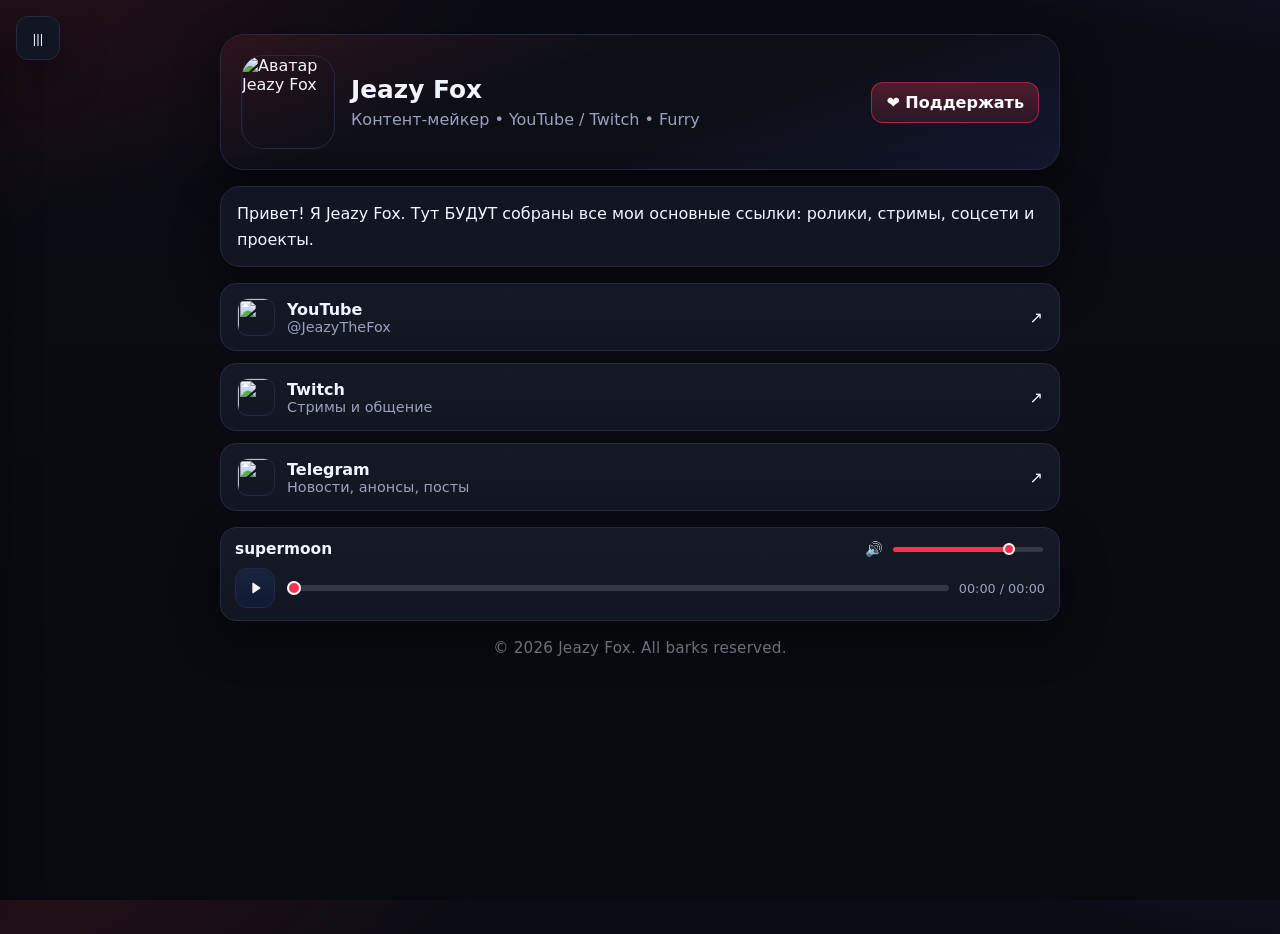
==== index.html @ 33a23469 "Update index.html" ====
<!doctype html>
<html lang="ru">
<head>
  <meta charset="UTF-8" />
  <meta name="viewport" content="width=device-width, initial-scale=1.0" />
  <title>Jeazy Fox | Link Hub</title>
  <meta name="description" content="Официальный линк-хаб Jeazy Fox: YouTube, Twitch, Telegram и другие ссылки." />
  <meta property="og:title" content="Jeazy Fox | Link Hub" />
  <meta property="og:description" content="Все мои ссылки в одном месте." />
  <meta property="og:type" content="website" />
  <meta name="theme-color" content="#090a0f" />
  <link rel="icon" type="image/png" sizes="32x32" href="./assets/pic/icon.png" />
  <link rel="shortcut icon" href="./assets/pic/icon.png" />
  <link rel="apple-touch-icon" href="./assets/pic/icon.png" />

  <style>
    :root{
      --bg:#090a0f; --bg-2:#0d0f17; --panel:#121522; --panel-2:#171b2a;
      --text:#f2f4ff; --muted:#9aa1bc; --line:#242a3f; --accent:#ff2f4f;
      --radius:20px; --shadow:0 16px 45px rgba(0,0,0,.45); --sidebar-w:280px;
    }
    *{box-sizing:border-box}
    html,body{height:100%}
    body{
      margin:0;color:var(--text);
      font-family:Inter,system-ui,-apple-system,Segoe UI,Roboto,Ubuntu,Cantarell,"Helvetica Neue",Arial,sans-serif;
      background:
        radial-gradient(1000px 500px at -10% -10%, rgba(255,47,79,.16), transparent 65%),
        radial-gradient(850px 400px at 110% -20%, rgba(103,84,255,.16), transparent 65%),
        linear-gradient(180deg, #0a0c13 0%, #090a0f 100%);
      overflow-x:hidden;
    }
    .menu-toggle{
      position:fixed;top:16px;left:16px;z-index:30;
      border:1px solid var(--line);border-radius:12px;width:44px;height:44px;
      background:var(--panel);color:#e8ecff;cursor:pointer;box-shadow:var(--shadow);
      transition:left .28s ease, transform .2s ease, border-color .2s ease;
    }
    .menu-toggle:hover{border-color:rgba(255,47,79,.6)}
    .menu-toggle.open{
      left:min(calc(var(--sidebar-w) + 12px), calc(86vw + 12px));
      transform:rotate(90deg);
      z-index:31;
    }
    .backdrop{position:fixed;inset:0;background:rgba(0,0,0,.45);opacity:0;visibility:hidden;transition:.25s;z-index:18}
    .backdrop.open{opacity:1;visibility:visible}
    .sidebar{position:fixed;inset:0 auto 0 0;width:var(--sidebar-w);max-width:86vw;background:linear-gradient(180deg, rgba(255,47,79,.08), transparent 30%), var(--bg-2);border-right:1px solid var(--line);transform:translateX(-102%);transition:transform .28s;z-index:22;padding:16px;box-shadow:var(--shadow)}
    .sidebar.open{transform:translateX(0)}
    .side-head{display:flex;align-items:center;gap:10px;padding:8px 4px 14px;margin-bottom:10px;border-bottom:1px solid var(--line)}
    .side-avatar{width:42px;height:42px;border-radius:12px;object-fit:cover;border:1px solid var(--line)}
    .menu{display:grid;gap:8px}
    .menu-btn{text-align:left;border:1px solid var(--line);background:var(--panel);color:var(--text);border-radius:12px;padding:12px 13px;cursor:pointer;font-weight:600}
    .menu-btn.active{border-color:rgba(255,47,79,.7);background:linear-gradient(180deg, rgba(255,47,79,.18), rgba(255,47,79,.05)), var(--panel-2)}
    .menu-btn:hover{border-color:rgba(255,47,79,.55);transform:translateY(-1px);transition:.2s ease}
    .wrap{width:min(840px,92vw);margin:34px auto 48px;position:relative;z-index:1}
    .screen{display:none}.screen.active{display:block;animation:fade .24s ease}
    @keyframes fade{from{opacity:.35;transform:translateY(3px)}to{opacity:1;transform:none}}
    .profile{
      display:flex;gap:16px;align-items:center;padding:20px;border:1px solid var(--line);border-radius:24px;background:linear-gradient(160deg, rgba(255,47,79,.13), rgba(255,47,79,0) 35%),linear-gradient(340deg, rgba(80,90,255,.10), rgba(80,90,255,0) 40%),var(--bg-2);box-shadow:var(--shadow)
    }
    .profile-main{display:flex;align-items:center;gap:16px;min-width:0}
    .support-btn{
      margin-left:auto;
      display:inline-flex;align-items:center;gap:8px;
      padding:10px 14px;border-radius:12px;
      text-decoration:none;color:#fff;
      border:1px solid rgba(255,47,79,.55);
      background:linear-gradient(180deg, rgba(255,47,79,.25), rgba(255,47,79,.10)), var(--panel);
      font-weight:700;white-space:nowrap;
      transition:transform .2s ease, box-shadow .2s ease, border-color .2s ease;
    }
    .support-btn:hover{
      transform:translateY(-1px);
      border-color:rgba(255,47,79,.9);
      box-shadow:0 8px 18px rgba(255,47,79,.25);
    }
    .avatar{width:94px;height:94px;border-radius:22px;object-fit:cover;border:1px solid var(--line)}
    .name{margin:0;font-size:1.55rem}.tag{margin:.35rem 0 0;color:var(--muted)}
    .bio{margin:16px 0 0;padding:14px 16px;border:1px solid var(--line);border-radius:var(--radius);background:var(--panel);line-height:1.6;box-shadow:var(--shadow)}
    .links{margin-top:16px;display:grid;gap:12px}
    .link{
      position:relative;
      display:flex;align-items:center;justify-content:space-between;text-decoration:none;color:var(--text);
      border:1px solid var(--line);border-radius:16px;padding:14px 16px;
      background:linear-gradient(180deg, rgba(255,255,255,.015), rgba(255,255,255,0)), var(--panel);
      transition:transform .2s ease, border-color .2s ease, box-shadow .2s ease, background .2s ease;
      overflow:hidden;
    }
    .link::before{
      content:"";
      position:absolute;
      left:-140px; top:0;
      width:120px; height:100%;
      transform:skewX(-18deg);
      background:linear-gradient(90deg, transparent, rgba(255,255,255,.12), transparent);
      transition:left .45s ease;
    }
    .link:hover{
      transform:translateY(-3px);
      border-color:rgba(255,47,79,.58);
      box-shadow:0 10px 24px rgba(0,0,0,.35), 0 0 0 1px rgba(255,47,79,.15) inset, 0 0 22px rgba(255,47,79,.18);
      background:linear-gradient(180deg, rgba(255,47,79,.12), rgba(255,47,79,.03)), var(--panel-2);
    }
    .link:hover::before{ left:110%; }

    .left{display:flex;align-items:center;gap:12px}.icon{width:38px;height:38px;border-radius:11px;border:1px solid var(--line);object-fit:cover}
    .sub{color:var(--muted);font-size:.9rem}
    .news-list{margin-top:16px;display:grid;gap:10px}
    .news-item{border:1px solid var(--line);border-radius:14px;background:var(--panel);padding:12px 13px;box-shadow:var(--shadow)}
    .news-date{font-size:.82rem;color:var(--muted);margin-bottom:6px}
    .news-title{font-weight:700;margin:0 0 5px}
    .news-text{margin:0;color:#d6dcff;line-height:1.45}
    .news-empty,.news-error{margin-top:16px;border:1px dashed var(--line);border-radius:14px;padding:14px;color:var(--muted);background:rgba(255,255,255,.01)}
    
    
    @media (max-width:560px){.wrap{margin:76px auto 28px}.avatar{width:76px;height:76px;border-radius:18px}.profile{flex-wrap:wrap}.support-btn{margin-left:0;width:100%;justify-content:center}}
  
/* --- Custom audio player --- */
.audio-card{
  margin-top:16px;
  border:1px solid var(--line);
  border-radius:16px;
  background:linear-gradient(180deg, rgba(255,255,255,.02), rgba(255,255,255,0)), var(--panel);
  box-shadow:var(--shadow);
  padding:12px 14px;
}
.audio-head{
  display:flex;
  align-items:center;
  justify-content:space-between;
  gap:10px;
  margin-bottom:10px;
}
.audio-meta{min-width:0}
.audio-title{
  font-weight:800;
  font-size:.96rem;
  white-space:nowrap;
  overflow:hidden;
  text-overflow:ellipsis;
}
.audio-sub{
  color:var(--muted);
  font-size:.82rem;
  margin-top:2px;
}
.audio-row{
  display:grid;
  grid-template-columns:auto 1fr auto;
  align-items:center;
  gap:10px;
}
.audio-btn{
  width:40px;
  height:40px;
  border-radius:12px;
  border:1px solid var(--line);
  background:linear-gradient(180deg, rgba(255,255,255,.04), rgba(255,255,255,0)), #101a36;
  color:var(--text);
  display:grid;
  place-items:center;
  cursor:pointer;
  transition:transform .12s ease, border-color .2s ease, box-shadow .2s ease;
}
.audio-btn:hover{
  transform:translateY(-1px);
  border-color:var(--accent);
  box-shadow:0 0 0 3px rgba(240, 54, 89, .18);
}
.audio-btn:active{transform:translateY(0)}
.audio-btn svg{width:16px;height:16px;display:block}

.audio-seek{
  width:100%;
  -webkit-appearance:none;
  appearance:none;
  height:6px;
  border-radius:999px;
  background:linear-gradient(90deg, var(--accent) var(--progress, 0%), rgba(255,255,255,.14) var(--progress, 0%));
  outline:none;
}
.audio-seek::-webkit-slider-thumb{
  -webkit-appearance:none;
  appearance:none;
  width:14px;
  height:14px;
  border-radius:50%;
  border:2px solid #fff;
  background:var(--accent);
  cursor:pointer;
}
.audio-seek::-moz-range-thumb{
  width:14px;
  height:14px;
  border-radius:50%;
  border:2px solid #fff;
  background:var(--accent);
  cursor:pointer;
}
.audio-time{
  font-size:.8rem;
  color:var(--muted);
  min-width:88px;
  text-align:right;
  font-variant-numeric:tabular-nums;
}

.audio-vol-wrap{
  margin-top:8px;
  display:flex;
  align-items:center;
  gap:8px;
}
.audio-vol-label{
  font-size:.78rem;
  color:var(--muted);
  min-width:58px;
}
.audio-vol{
  width:140px;
  -webkit-appearance:none;
  appearance:none;
  height:5px;
  border-radius:999px;
  background:linear-gradient(90deg, var(--accent) var(--vol, 80%), rgba(255,255,255,.14) var(--vol, 80%));
  outline:none;
}
.audio-vol::-webkit-slider-thumb{
  -webkit-appearance:none;
  appearance:none;
  width:12px;
  height:12px;
  border-radius:50%;
  border:2px solid #fff;
  background:var(--accent);
  cursor:pointer;
}
.audio-vol::-moz-range-thumb{
  width:12px;
  height:12px;
  border-radius:50%;
  border:2px solid #fff;
  background:var(--accent);
  cursor:pointer;
}

@media (max-width:560px){
  .audio-row{grid-template-columns:auto 1fr}
  .audio-time{grid-column:1 / -1; text-align:left; min-width:auto}
  .audio-vol{width:100%}
}


/* --- audio layout tweak: volume right of title, no description --- */
.audio-head{
  display:flex;
  align-items:center;
  justify-content:space-between;
  gap:12px;
}
.audio-meta{display:flex;align-items:center;min-width:0}
.audio-inline-vol{
  display:flex;
  align-items:center;
  gap:8px;
  margin-left:12px;
  flex:0 0 auto;
}
.audio-inline-vol .audio-vol{
  width:150px;
}
.audio-inline-vol .audio-vol-label{
  min-width:auto;
  font-size:.9rem;
  line-height:1;
}
.audio-sub{display:none !important;}
.audio-vol-wrap{display:none !important;}
@media (max-width:560px){
  .audio-head{
    flex-direction:column;
    align-items:flex-start;
    gap:8px;
  }
  .audio-inline-vol{margin-left:0;}
  .audio-inline-vol .audio-vol{width:170px;}
}


/* Footer: centered, subtle, less noticeable */
footer{
  text-align:center;
  width:100%;
  margin:18px auto 10px;
  color:rgba(230,238,255,.45) !important;
  font-size:.95rem;
  letter-spacing:.2px;
  user-select:none;
}

</style>
</head>
<body>
  <button class="menu-toggle" id="menuToggle" aria-label="Открыть меню">|||</button>
  <div class="backdrop" id="backdrop"></div>
  <aside class="sidebar" id="sidebar">
    <div class="side-head">
      <img class="side-avatar" src="./assets/pic/avatar.jpg" alt="Jeazy Fox" />
      <div><div style="font-weight:700">Jeazy Fox</div><div style="font-size:.86rem;color:var(--muted)">Навигация</div></div>
    </div>
    <nav class="menu">
      <button class="menu-btn active" data-target="home">Главная</button>
      <button class="menu-btn" data-target="news">Новости</button>
    </nav>
  </aside>

  <main class="wrap">
    <section class="screen active" id="screen-home">
      <section class="profile">
        <div class="profile-main">
          <img class="avatar" src="./assets/pic/avatar.jpg" alt="Аватар Jeazy Fox" />
          <div><h1 class="name">Jeazy Fox</h1><p class="tag">Контент-мейкер • YouTube / Twitch • Furry</p></div>
        </div>
        <a class="support-btn" href="https://dalink.to/jeazythefox" target="_blank" rel="noopener noreferrer">❤ Поддержать</a>
      </section>
      <p class="bio">Привет! Я Jeazy Fox. Тут БУДУТ собраны все мои основные ссылки: ролики, стримы, соцсети и проекты.</p>
      <section class="links">
        <a class="link" href="https://www.youtube.com/@JeazyTheFox" target="_blank" rel="noopener noreferrer">
          <div class="left"><img class="icon" src="https://yt3.googleusercontent.com/-tAoT00YfgCUg6kiasBOcpT6Lz6WpdNpo0VDoM7ib9CxpiO_aLxFq4SMBW9F3u6YH2SvoBzFWA=s160-c-k-c0x00ffffff-no-rj" alt=""><div><div style="font-weight:700">YouTube</div><div class="sub">@JeazyTheFox</div></div></div><div>↗</div>
        </a>
        <a class="link" href="https://www.twitch.tv/jeazy_the_fox" target="_blank" rel="noopener noreferrer">
          <div class="left"><img class="icon" src="https://static-cdn.jtvnw.net/jtv_user_pictures/4e998103-fb69-416b-9290-1522a939c593-profile_image-70x70.png" alt=""><div><div style="font-weight:700">Twitch</div><div class="sub">Стримы и общение</div></div></div><div>↗</div>
        </a>
        <a class="link" href="https://t.me/jeazy_fox_chanel" target="_blank" rel="noopener noreferrer">
          <div class="left"><img class="icon" src="./assets/pic/avatar.jpg" alt=""><div><div style="font-weight:700">Telegram</div><div class="sub">Новости, анонсы, посты</div></div></div><div>↗</div>
        </a>
      </section>
    </section>

    <section class="screen" id="screen-news">
      <section class="profile">
        <div class="profile-main">
          <img class="avatar" src="./assets/pic/avatar.jpg" alt="Аватар Jeazy Fox" />
          <div><h1 class="name">Новости</h1><p class="tag">Лента обновлений и анонсов</p></div>
        </div>
        <a class="support-btn" href="https://dalink.to/jeazythefox" target="_blank" rel="noopener noreferrer">❤ Поддержать</a>
      </section>
      <div class="news-list" id="newsList"></div>
      <div class="news-empty" id="newsEmpty" style="display:none;">Пока новостей нет. Добавь записи в <code>news.json</code>.</div>
      <div class="news-error" id="newsError" style="display:none;">Не удалось загрузить <code>news.json</code>. Проверь путь и JSON-формат.</div>
    </section>

    
<section class="audio-card">
  <div class="audio-head">
    <div class="audio-meta">
      <div class="audio-title" id="trackTitle">supermoon</div>
    </div>
    <div class="audio-inline-vol">
      <span class="audio-vol-label" aria-hidden="true">🔊</span>
      <input id="vol" class="audio-vol" type="range" min="0" max="1" step="0.01" value="0.8" aria-label="Volume" />
    </div>
  </div>

  <div class="audio-row">
    <button class="audio-btn" id="playBtn" aria-label="Play/Pause">
      <svg id="iconPlay" viewBox="0 0 24 24" fill="currentColor" aria-hidden="true"><path d="M8 5.14v13.72A1 1 0 0 0 9.57 19.7l10.12-6.86a1 1 0 0 0 0-1.66L9.57 4.3A1 1 0 0 0 8 5.14Z"/></svg>
      <svg id="iconPause" viewBox="0 0 24 24" fill="currentColor" aria-hidden="true" style="display:none"><path d="M7 5a1 1 0 0 1 1 1v12a1 1 0 1 1-2 0V6a1 1 0 0 1 1-1Zm10 0a1 1 0 0 1 1 1v12a1 1 0 1 1-2 0V6a1 1 0 0 1 1-1Z"/></svg>
    </button>

    <input id="seek" class="audio-seek" type="range" min="0" max="100" value="0" step="0.1" aria-label="Progress" />
    <div id="time" class="audio-time">00:00 / 00:00</div>
  </div>
<audio id="player" preload="metadata">
    <source src="./assets/music/supermoon.mp3" type="audio/mpeg" />
    Ваш браузер не поддерживает аудио.
  </audio>
</section>


    <footer>© <span id="year"></span> Jeazy Fox. All barks reserved.</footer>
  </main>

<script>
const menuToggle = document.getElementById('menuToggle');
const sidebar = document.getElementById('sidebar');
const backdrop = document.getElementById('backdrop');
const buttons = Array.from(document.querySelectorAll('.menu-btn'));
const screens = { home: document.getElementById('screen-home'), news: document.getElementById('screen-news') };

function setMenu(open){
  sidebar.classList.toggle('open', open);
  backdrop.classList.toggle('open', open);
  menuToggle.classList.toggle('open', open);
  menuToggle.textContent = open ? '×' : '|||';
  menuToggle.setAttribute('aria-label', open ? 'Закрыть меню' : 'Открыть меню');
}
menuToggle.addEventListener('click', () => setMenu(!sidebar.classList.contains('open')));
backdrop.addEventListener('click', () => setMenu(false));
buttons.forEach(btn => btn.addEventListener('click', () => {
  const target = btn.dataset.target;
  buttons.forEach(b => b.classList.remove('active'));
  btn.classList.add('active');
  Object.values(screens).forEach(s => s.classList.remove('active'));
  screens[target].classList.add('active');
  setMenu(false);
}));
document.getElementById('year').textContent = new Date().getFullYear();

async function loadNews(){
  const list = document.getElementById('newsList');
  const empty = document.getElementById('newsEmpty');
  const err = document.getElementById('newsError');
  list.innerHTML = ''; empty.style.display = 'none'; err.style.display = 'none';
  try{
    const res = await fetch('./news.json', {cache:'no-store'});
    if(!res.ok) throw new Error('HTTP '+res.status);
    const news = await res.json();
    if(!Array.isArray(news) || news.length === 0){ empty.style.display = 'block'; return; }
    news.sort((a,b)=> new Date(b.date) - new Date(a.date));
    for(const item of news){
      const card = document.createElement('article');
      card.className = 'news-item';
      card.innerHTML = `
        <div class="news-date">${item.date ?? ''}</div>
        <h3 class="news-title">${item.title ?? 'Без названия'}</h3>
        <p class="news-text">${item.text ?? ''}</p>
      `;
      list.appendChild(card);
    }
  }catch(e){ err.style.display = 'block'; }
}
loadNews();
</script>

<script>
(function(){
  const audio = document.getElementById('player');
  const playBtn = document.getElementById('playBtn');
  const seek = document.getElementById('seek');
  const vol = document.getElementById('vol');
  const time = document.getElementById('time');
  const iconPlay = document.getElementById('iconPlay');
  const iconPause = document.getElementById('iconPause');

  if(!audio || !playBtn || !seek || !vol || !time) return;

  const fmt = (s)=>{
    if(!Number.isFinite(s)) return "00:00";
    const m = Math.floor(s/60);
    const ss = Math.floor(s%60);
    return String(m).padStart(2,'0') + ":" + String(ss).padStart(2,'0');
  };

  const setIcons = ()=>{
    const playing = !audio.paused;
    iconPlay.style.display = playing ? 'none' : '';
    iconPause.style.display = playing ? '' : 'none';
    playBtn.setAttribute('aria-label', playing ? 'Pause' : 'Play');
  };

  const setSeekBg = ()=>{
    const p = Number(seek.value) || 0;
    seek.style.setProperty('--progress', p + '%');
  };
  const setVolBg = ()=>{
    const p = Math.round((Number(vol.value)||0)*100);
    vol.style.setProperty('--vol', p + '%');
  };

  const loadVol = ()=>{
    const saved = localStorage.getItem('jeazy_player_volume');
    if(saved !== null){
      const v = Math.min(1, Math.max(0, Number(saved)));
      if(Number.isFinite(v)) vol.value = String(v);
    }
    audio.volume = Number(vol.value);
    setVolBg();
  };

  playBtn.addEventListener('click', async ()=>{
    try{
      if(audio.paused) await audio.play();
      else audio.pause();
    }catch(e){}
    setIcons();
  });

  audio.addEventListener('play', setIcons);
  audio.addEventListener('pause', setIcons);
  audio.addEventListener('ended', ()=>{
    setIcons();
    seek.value = "0";
    setSeekBg();
  });

  audio.addEventListener('loadedmetadata', ()=>{
    time.textContent = `${fmt(audio.currentTime)} / ${fmt(audio.duration)}`;
  });

  audio.addEventListener('timeupdate', ()=>{
    if(Number.isFinite(audio.duration) && audio.duration > 0){
      const p = (audio.currentTime / audio.duration) * 100;
      seek.value = String(p);
      setSeekBg();
      time.textContent = `${fmt(audio.currentTime)} / ${fmt(audio.duration)}`;
    }
  });

  seek.addEventListener('input', ()=>{
    setSeekBg();
    if(Number.isFinite(audio.duration) && audio.duration > 0){
      const t = (Number(seek.value)/100) * audio.duration;
      time.textContent = `${fmt(t)} / ${fmt(audio.duration)}`;
    }
  });
  seek.addEventListener('change', ()=>{
    if(Number.isFinite(audio.duration) && audio.duration > 0){
      audio.currentTime = (Number(seek.value)/100) * audio.duration;
    }
  });

  vol.addEventListener('input', ()=>{
    audio.volume = Number(vol.value);
    localStorage.setItem('jeazy_player_volume', vol.value);
    setVolBg();
  });
loadVol();
  setIcons();
  setSeekBg();
})();
</script>

</body>
</html>
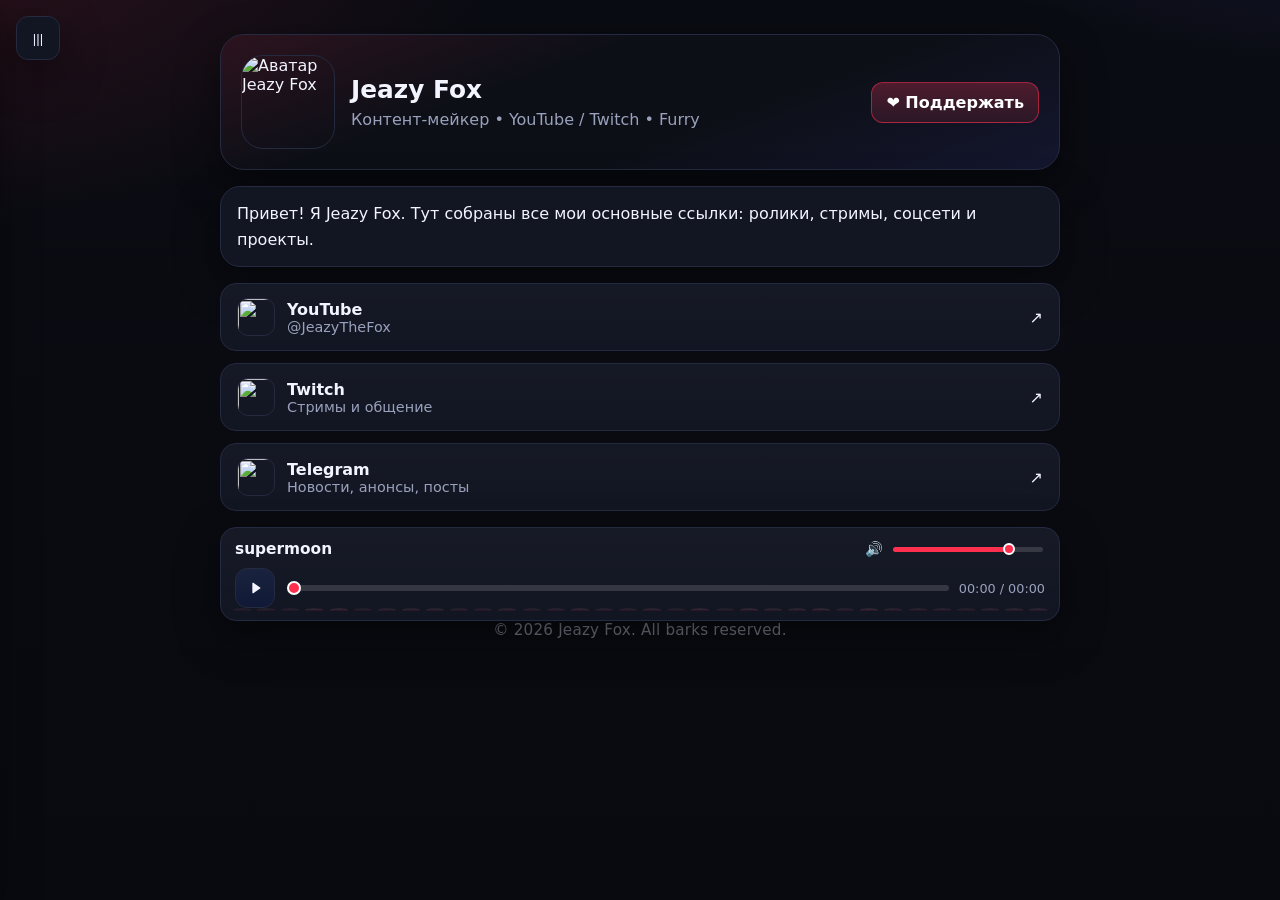
==== commit caf422f3: "Update index.html" ====
--- a/index.html
+++ b/index.html
@@ -298,6 +298,67 @@
   user-select:none;
 }
 
+
+/* Sticky footer layout */
+html, body{
+  height:100%;
+}
+body{
+  min-height:100vh;
+  display:flex;
+  flex-direction:column;
+}
+.container, main, .wrapper, .content{
+  /* harmless if class doesn't exist; real push handled below */
+}
+footer{
+  margin-top:auto !important;   /* pushes footer to bottom */
+  margin-bottom:10px;
+}
+
+
+/* Let primary content area expand so footer stays at bottom */
+main{ flex:1 0 auto; }
+.container{ flex:1 0 auto; }
+.wrapper{ flex:1 0 auto; }
+.wrap{ flex:1 0 auto; }
+#app{ flex:1 0 auto; }
+
+
+/* --- Audio card background visualizer --- */
+.audio-card{
+  position:relative;
+  overflow:hidden;
+}
+.eq-bg{
+  position:absolute;
+  inset:0;
+  pointer-events:none;
+  display:flex;
+  align-items:flex-end;
+  justify-content:space-between;
+  gap:6px;
+  padding:10px 12px;
+  opacity:.22;
+  z-index:0;
+}
+.eq-bar{
+  flex:1 1 auto;
+  min-width:4px;
+  height:16%;
+  border-radius:8px 8px 0 0;
+  background:linear-gradient(180deg, rgba(255,255,255,.45), rgba(240,54,89,.95));
+  transform-origin:bottom center;
+  transform:scaleY(.25);
+  filter:blur(.1px);
+}
+
+/* keep player content above visualizer */
+.audio-card > *:not(.eq-bg){
+  position:relative;
+  z-index:1;
+}
+
 </style>
 </head>
 <body>
@@ -323,7 +384,7 @@
         </div>
         <a class="support-btn" href="https://dalink.to/jeazythefox" target="_blank" rel="noopener noreferrer">❤ Поддержать</a>
       </section>
-      <p class="bio">Привет! Я Jeazy Fox. Тут БУДУТ собраны все мои основные ссылки: ролики, стримы, соцсети и проекты.</p>
+      <p class="bio">Привет! Я Jeazy Fox. Тут собраны все мои основные ссылки: ролики, стримы, соцсети и проекты.</p>
       <section class="links">
         <a class="link" href="https://www.youtube.com/@JeazyTheFox" target="_blank" rel="noopener noreferrer">
           <div class="left"><img class="icon" src="https://yt3.googleusercontent.com/-tAoT00YfgCUg6kiasBOcpT6Lz6WpdNpo0VDoM7ib9CxpiO_aLxFq4SMBW9F3u6YH2SvoBzFWA=s160-c-k-c0x00ffffff-no-rj" alt=""><div><div style="font-weight:700">YouTube</div><div class="sub">@JeazyTheFox</div></div></div><div>↗</div>
@@ -352,6 +413,7 @@
 
     
 <section class="audio-card">
+  <div class="eq-bg" id="eqBg" aria-hidden="true"></div>
   <div class="audio-head">
     <div class="audio-meta">
       <div class="audio-title" id="trackTitle">supermoon</div>
@@ -531,5 +593,96 @@
 })();
 </script>
 
+
+<script>
+(function(){
+  const audio = document.getElementById('player');
+  const eqBg = document.getElementById('eqBg');
+  if(!audio || !eqBg) return;
+
+  // Create bars
+  const BAR_COUNT = 34;
+  for(let i=0;i<BAR_COUNT;i++){
+    const b = document.createElement('span');
+    b.className = 'eq-bar';
+    b.style.opacity = (0.55 + Math.random()*0.45).toFixed(2);
+    eqBg.appendChild(b);
+  }
+  const bars = Array.from(eqBg.children);
+
+  let ctx = null, analyser = null, data = null, source = null;
+  let raf = 0;
+  let fallbackTick = 0;
+
+  function ensureAudioGraph(){
+    if(ctx) return;
+    const AC = window.AudioContext || window.webkitAudioContext;
+    if(!AC) return;
+    ctx = new AC();
+    analyser = ctx.createAnalyser();
+    analyser.fftSize = 256;
+    analyser.smoothingTimeConstant = 0.8;
+    data = new Uint8Array(analyser.frequencyBinCount);
+    source = ctx.createMediaElementSource(audio);
+    source.connect(analyser);
+    analyser.connect(ctx.destination);
+  }
+
+  function drawFallback(){
+    fallbackTick += 0.04;
+    for(let i=0;i<bars.length;i++){
+      const v = 0.18 + Math.abs(Math.sin(fallbackTick + i*0.35))*0.9;
+      bars[i].style.transform = `scaleY(${v.toFixed(3)})`;
+    }
+  }
+
+  function animate(){
+    if(audio.paused){
+      // settle down when paused
+      for(const b of bars) b.style.transform = 'scaleY(.2)';
+      cancelAnimationFrame(raf);
+      raf = 0;
+      return;
+    }
+
+    if(analyser && data){
+      analyser.getByteFrequencyData(data);
+      const step = Math.max(1, Math.floor(data.length / bars.length));
+      for(let i=0;i<bars.length;i++){
+        const idx = i * step;
+        const raw = data[idx] || 0;
+        const n = raw / 255;
+        const v = 0.14 + Math.pow(n, 0.85) * 1.22;
+        bars[i].style.transform = `scaleY(${Math.min(1.35, v).toFixed(3)})`;
+      }
+    }else{
+      drawFallback();
+    }
+
+    raf = requestAnimationFrame(animate);
+  }
+
+  audio.addEventListener('play', async ()=>{
+    try{
+      ensureAudioGraph();
+      if(ctx && ctx.state === 'suspended') await ctx.resume();
+    }catch(e){}
+    if(!raf) animate();
+  });
+
+  audio.addEventListener('pause', ()=>{
+    if(!raf) return;
+    animate(); // lets it settle
+  });
+  audio.addEventListener('ended', ()=>{
+    if(!raf) return;
+    animate();
+  });
+
+  // init calm state
+  for(const b of bars) b.style.transform = 'scaleY(.2)';
+})();
+</script>
+
 </body>
 </html>
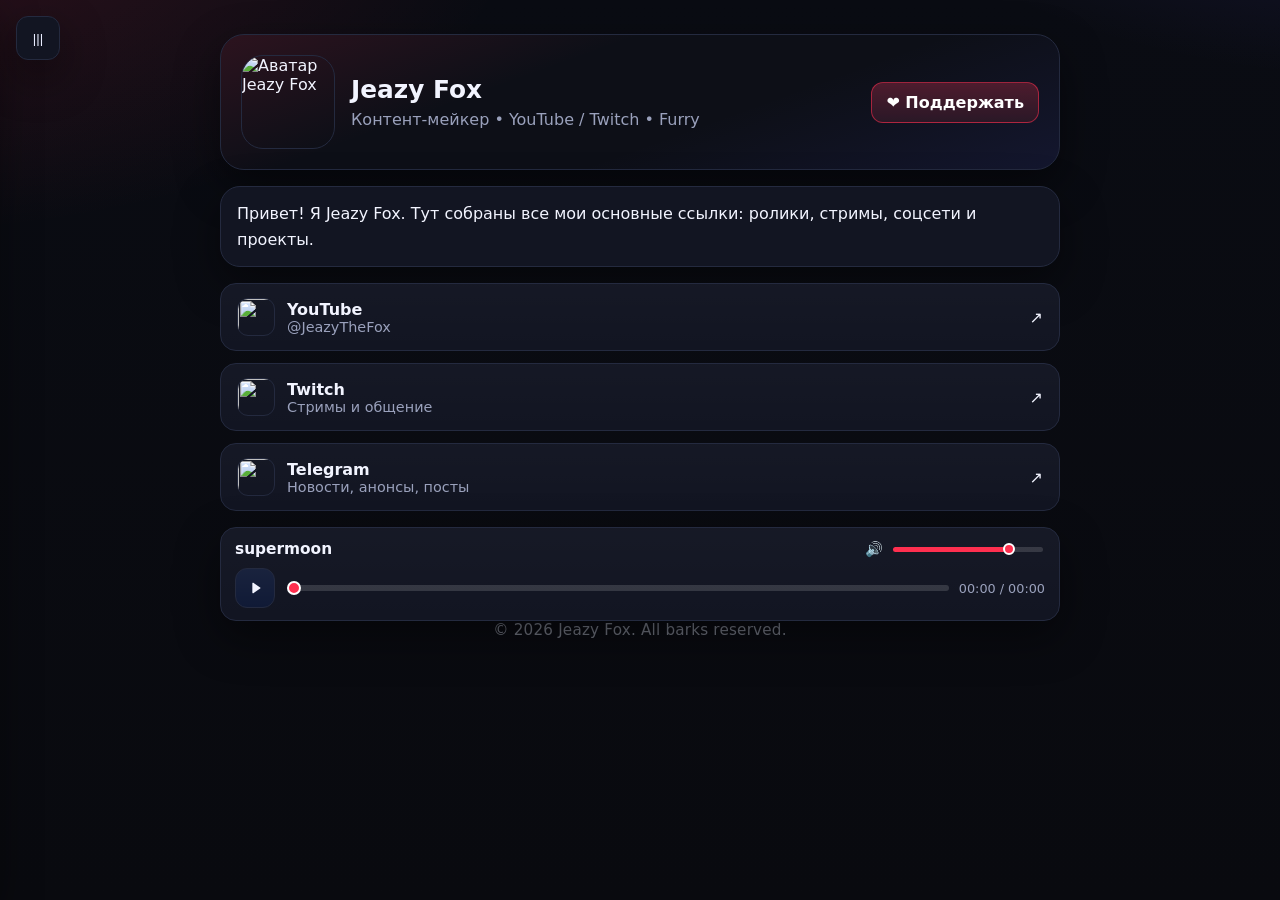
==== commit 704a5929: "Update index.html" ====
--- a/index.html
+++ b/index.html
@@ -357,6 +357,23 @@
 .audio-card > *:not(.eq-bg){
   position:relative;
   z-index:1;
+}
+
+
+/* --- EQ zone tweak: keep out of play button area, higher movement --- */
+.eq-bg{
+  left:56px;          /* exclude play button zone */
+  right:96px;         /* exclude time zone on the right */
+  top:44px;           /* keep mostly in lower half */
+  bottom:10px;
+  inset:auto;
+  align-items:flex-end;
+  opacity:.28;
+  gap:7px;
+}
+.eq-bar{
+  min-width:5px;
+  height:20%;
 }
 
 </style>
@@ -631,7 +648,7 @@
   function drawFallback(){
     fallbackTick += 0.04;
     for(let i=0;i<bars.length;i++){
-      const v = 0.18 + Math.abs(Math.sin(fallbackTick + i*0.35))*0.9;
+      const v = 0.22 + Math.abs(Math.sin(fallbackTick + i*0.35))*1.35;
       bars[i].style.transform = `scaleY(${v.toFixed(3)})`;
     }
   }
@@ -652,8 +669,8 @@
         const idx = i * step;
         const raw = data[idx] || 0;
         const n = raw / 255;
-        const v = 0.14 + Math.pow(n, 0.85) * 1.22;
-        bars[i].style.transform = `scaleY(${Math.min(1.35, v).toFixed(3)})`;
+        const v = 0.22 + Math.pow(n, 0.78) * 1.75;
+        bars[i].style.transform = `scaleY(${Math.min(2.0, v).toFixed(3)})`;
       }
     }else{
       drawFallback();
@@ -685,4 +702,3 @@
 </script>
 
 </body>
-</html>
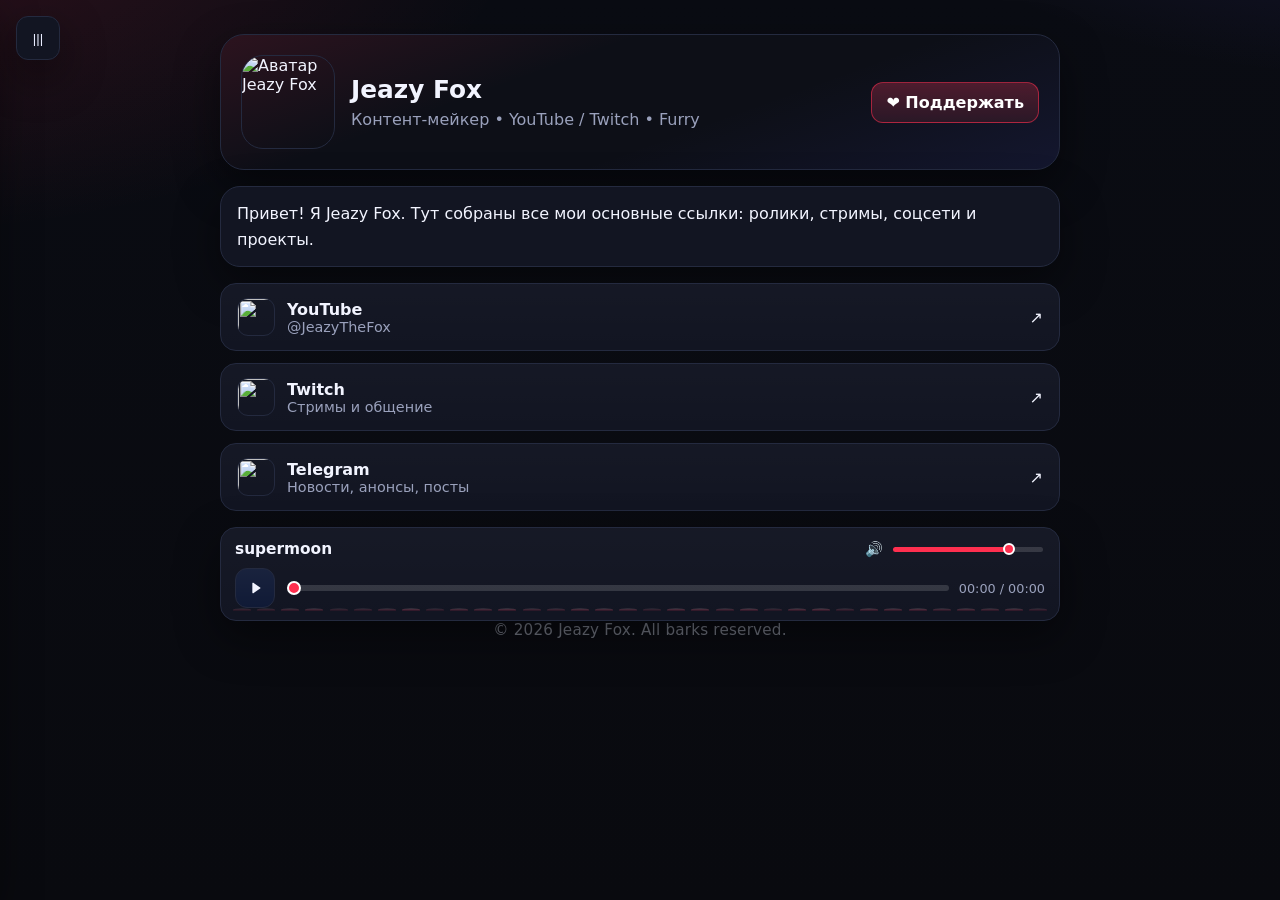
==== commit 2df10c90: "Update index.html" ====
--- a/index.html
+++ b/index.html
@@ -339,7 +339,7 @@
   justify-content:space-between;
   gap:6px;
   padding:10px 12px;
-  opacity:.22;
+  opacity:.34;
   z-index:0;
 }
 .eq-bar{
@@ -357,23 +357,6 @@
 .audio-card > *:not(.eq-bg){
   position:relative;
   z-index:1;
-}
-
-
-/* --- EQ zone tweak: keep out of play button area, higher movement --- */
-.eq-bg{
-  left:56px;          /* exclude play button zone */
-  right:96px;         /* exclude time zone on the right */
-  top:44px;           /* keep mostly in lower half */
-  bottom:10px;
-  inset:auto;
-  align-items:flex-end;
-  opacity:.28;
-  gap:7px;
-}
-.eq-bar{
-  min-width:5px;
-  height:20%;
 }
 
 </style>
@@ -648,7 +631,7 @@
   function drawFallback(){
     fallbackTick += 0.04;
     for(let i=0;i<bars.length;i++){
-      const v = 0.22 + Math.abs(Math.sin(fallbackTick + i*0.35))*1.35;
+      const v = 0.28 + Math.abs(Math.sin(fallbackTick + i*0.35))*1.45;
       bars[i].style.transform = `scaleY(${v.toFixed(3)})`;
     }
   }
@@ -669,8 +652,8 @@
         const idx = i * step;
         const raw = data[idx] || 0;
         const n = raw / 255;
-        const v = 0.22 + Math.pow(n, 0.78) * 1.75;
-        bars[i].style.transform = `scaleY(${Math.min(2.0, v).toFixed(3)})`;
+        const v = 0.24 + Math.pow(n, 0.72) * 2.15;
+        bars[i].style.transform = `scaleY(${Math.min(2.4, v).toFixed(3)})`;
       }
     }else{
       drawFallback();
@@ -702,3 +685,4 @@
 </script>
 
 </body>
+</html>
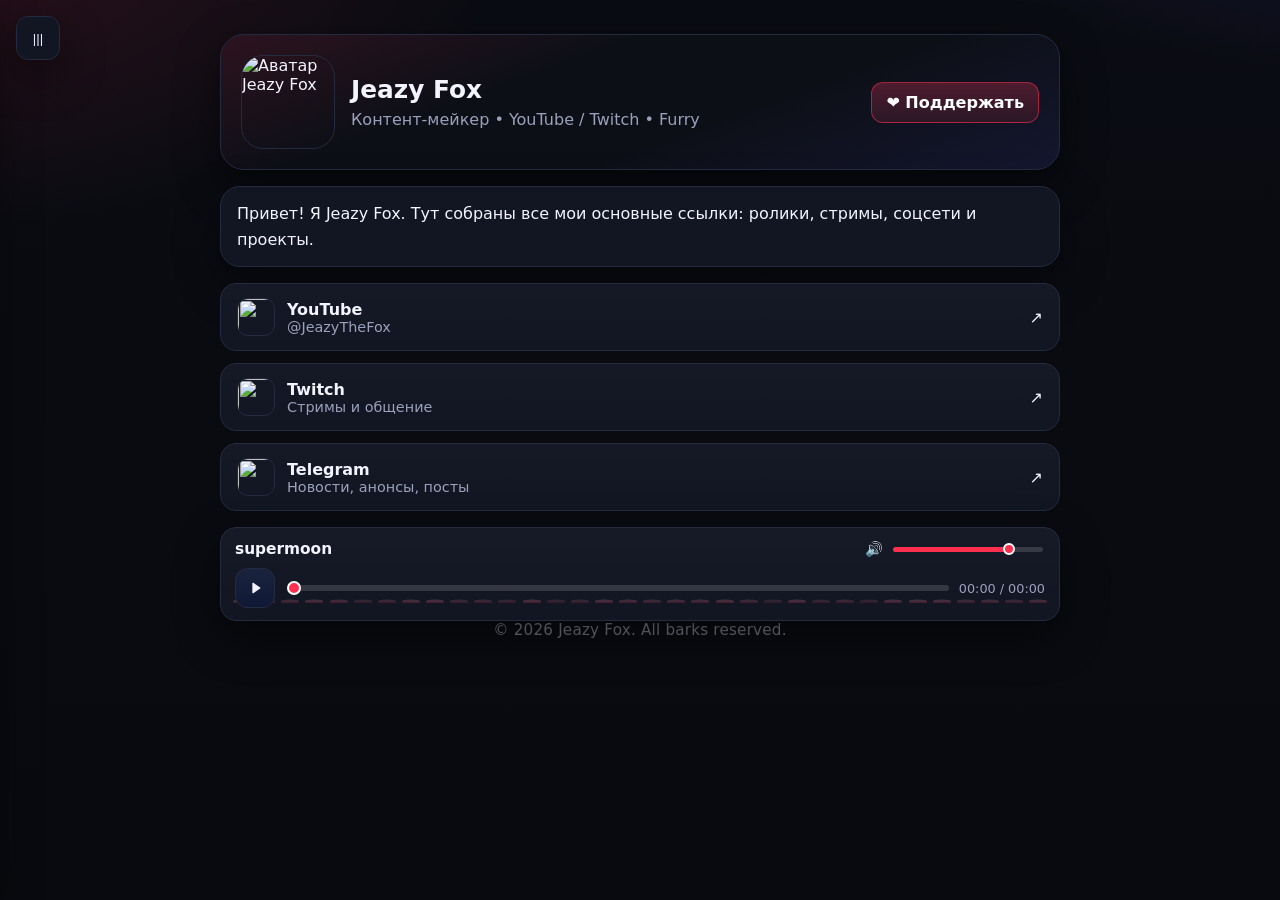
==== commit 29777f07: "Update index.html" ====
--- a/index.html
+++ b/index.html
@@ -357,6 +357,18 @@
 .audio-card > *:not(.eq-bg){
   position:relative;
   z-index:1;
+}
+
+
+/* EQ max-height boost */
+.eq-bg{
+  top:8px !important;
+  bottom:8px !important;
+  align-items:flex-end;
+}
+.eq-bar{
+  height:28% !important;   /* baseline taller */
+  transform-origin:bottom center;
 }
 
 </style>
@@ -631,7 +643,7 @@
   function drawFallback(){
     fallbackTick += 0.04;
     for(let i=0;i<bars.length;i++){
-      const v = 0.28 + Math.abs(Math.sin(fallbackTick + i*0.35))*1.45;
+      const v = 0.35 + Math.abs(Math.sin(fallbackTick + i*0.35))*2.35;
       bars[i].style.transform = `scaleY(${v.toFixed(3)})`;
     }
   }
@@ -652,8 +664,8 @@
         const idx = i * step;
         const raw = data[idx] || 0;
         const n = raw / 255;
-        const v = 0.24 + Math.pow(n, 0.72) * 2.15;
-        bars[i].style.transform = `scaleY(${Math.min(2.4, v).toFixed(3)})`;
+        const v = 0.35 + Math.pow(n, 0.62) * 3.05;
+        bars[i].style.transform = `scaleY(${Math.min(3.6, v).toFixed(3)})`;
       }
     }else{
       drawFallback();
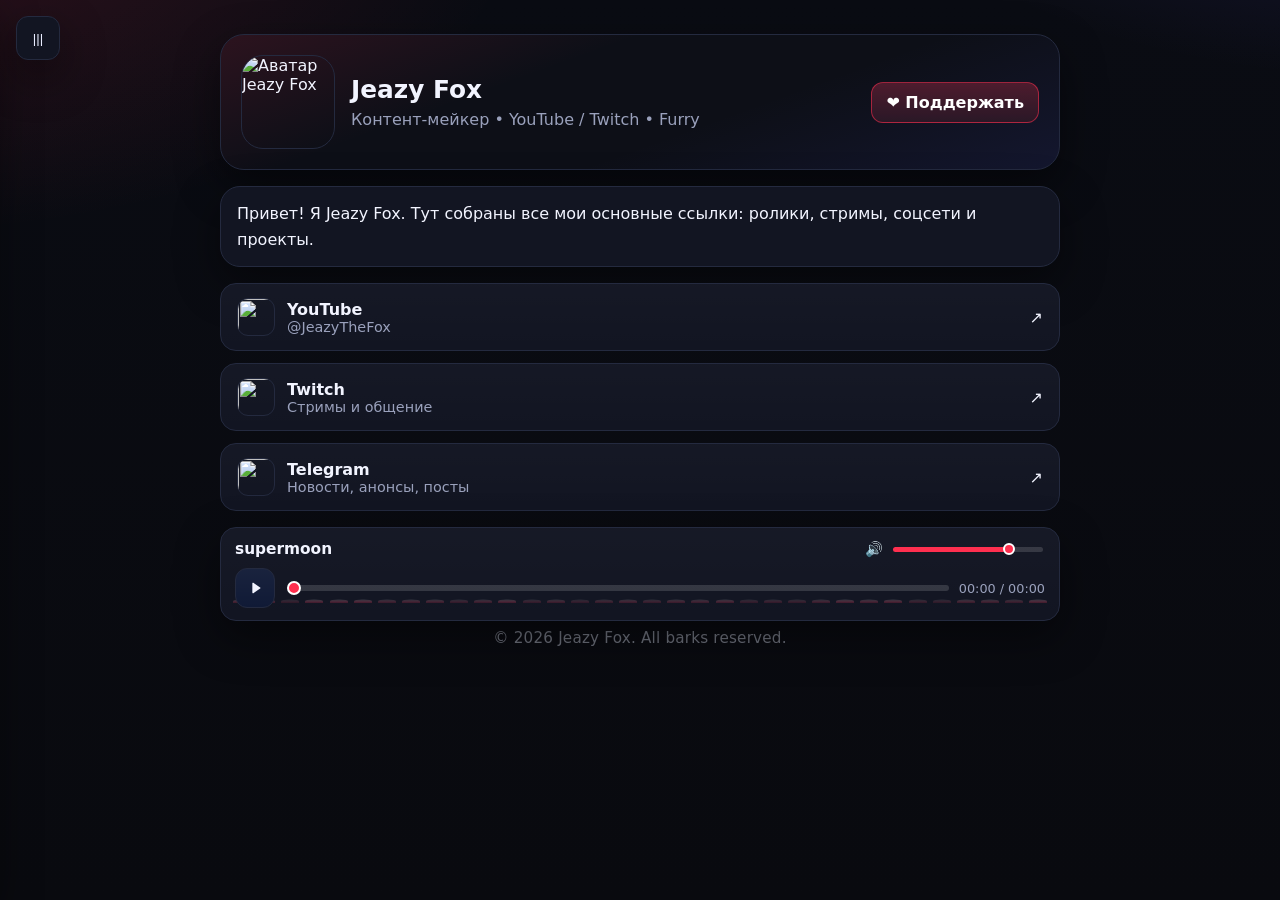
==== commit 7a6aea82: "small changes" ====
--- a/index.html
+++ b/index.html
@@ -12,367 +12,10 @@
   <link rel="icon" type="image/png" sizes="32x32" href="./assets/pic/icon.png" />
   <link rel="shortcut icon" href="./assets/pic/icon.png" />
   <link rel="apple-touch-icon" href="./assets/pic/icon.png" />
+  <link rel="stylesheet" href="./assets/style.css">
+  <script src="./assets/script.js" defer></script>
+</head>
 
-  <style>
-    :root{
-      --bg:#090a0f; --bg-2:#0d0f17; --panel:#121522; --panel-2:#171b2a;
-      --text:#f2f4ff; --muted:#9aa1bc; --line:#242a3f; --accent:#ff2f4f;
-      --radius:20px; --shadow:0 16px 45px rgba(0,0,0,.45); --sidebar-w:280px;
-    }
-    *{box-sizing:border-box}
-    html,body{height:100%}
-    body{
-      margin:0;color:var(--text);
-      font-family:Inter,system-ui,-apple-system,Segoe UI,Roboto,Ubuntu,Cantarell,"Helvetica Neue",Arial,sans-serif;
-      background:
-        radial-gradient(1000px 500px at -10% -10%, rgba(255,47,79,.16), transparent 65%),
-        radial-gradient(850px 400px at 110% -20%, rgba(103,84,255,.16), transparent 65%),
-        linear-gradient(180deg, #0a0c13 0%, #090a0f 100%);
-      overflow-x:hidden;
-    }
-    .menu-toggle{
-      position:fixed;top:16px;left:16px;z-index:30;
-      border:1px solid var(--line);border-radius:12px;width:44px;height:44px;
-      background:var(--panel);color:#e8ecff;cursor:pointer;box-shadow:var(--shadow);
-      transition:left .28s ease, transform .2s ease, border-color .2s ease;
-    }
-    .menu-toggle:hover{border-color:rgba(255,47,79,.6)}
-    .menu-toggle.open{
-      left:min(calc(var(--sidebar-w) + 12px), calc(86vw + 12px));
-      transform:rotate(90deg);
-      z-index:31;
-    }
-    .backdrop{position:fixed;inset:0;background:rgba(0,0,0,.45);opacity:0;visibility:hidden;transition:.25s;z-index:18}
-    .backdrop.open{opacity:1;visibility:visible}
-    .sidebar{position:fixed;inset:0 auto 0 0;width:var(--sidebar-w);max-width:86vw;background:linear-gradient(180deg, rgba(255,47,79,.08), transparent 30%), var(--bg-2);border-right:1px solid var(--line);transform:translateX(-102%);transition:transform .28s;z-index:22;padding:16px;box-shadow:var(--shadow)}
-    .sidebar.open{transform:translateX(0)}
-    .side-head{display:flex;align-items:center;gap:10px;padding:8px 4px 14px;margin-bottom:10px;border-bottom:1px solid var(--line)}
-    .side-avatar{width:42px;height:42px;border-radius:12px;object-fit:cover;border:1px solid var(--line)}
-    .menu{display:grid;gap:8px}
-    .menu-btn{text-align:left;border:1px solid var(--line);background:var(--panel);color:var(--text);border-radius:12px;padding:12px 13px;cursor:pointer;font-weight:600}
-    .menu-btn.active{border-color:rgba(255,47,79,.7);background:linear-gradient(180deg, rgba(255,47,79,.18), rgba(255,47,79,.05)), var(--panel-2)}
-    .menu-btn:hover{border-color:rgba(255,47,79,.55);transform:translateY(-1px);transition:.2s ease}
-    .wrap{width:min(840px,92vw);margin:34px auto 48px;position:relative;z-index:1}
-    .screen{display:none}.screen.active{display:block;animation:fade .24s ease}
-    @keyframes fade{from{opacity:.35;transform:translateY(3px)}to{opacity:1;transform:none}}
-    .profile{
-      display:flex;gap:16px;align-items:center;padding:20px;border:1px solid var(--line);border-radius:24px;background:linear-gradient(160deg, rgba(255,47,79,.13), rgba(255,47,79,0) 35%),linear-gradient(340deg, rgba(80,90,255,.10), rgba(80,90,255,0) 40%),var(--bg-2);box-shadow:var(--shadow)
-    }
-    .profile-main{display:flex;align-items:center;gap:16px;min-width:0}
-    .support-btn{
-      margin-left:auto;
-      display:inline-flex;align-items:center;gap:8px;
-      padding:10px 14px;border-radius:12px;
-      text-decoration:none;color:#fff;
-      border:1px solid rgba(255,47,79,.55);
-      background:linear-gradient(180deg, rgba(255,47,79,.25), rgba(255,47,79,.10)), var(--panel);
-      font-weight:700;white-space:nowrap;
-      transition:transform .2s ease, box-shadow .2s ease, border-color .2s ease;
-    }
-    .support-btn:hover{
-      transform:translateY(-1px);
-      border-color:rgba(255,47,79,.9);
-      box-shadow:0 8px 18px rgba(255,47,79,.25);
-    }
-    .avatar{width:94px;height:94px;border-radius:22px;object-fit:cover;border:1px solid var(--line)}
-    .name{margin:0;font-size:1.55rem}.tag{margin:.35rem 0 0;color:var(--muted)}
-    .bio{margin:16px 0 0;padding:14px 16px;border:1px solid var(--line);border-radius:var(--radius);background:var(--panel);line-height:1.6;box-shadow:var(--shadow)}
-    .links{margin-top:16px;display:grid;gap:12px}
-    .link{
-      position:relative;
-      display:flex;align-items:center;justify-content:space-between;text-decoration:none;color:var(--text);
-      border:1px solid var(--line);border-radius:16px;padding:14px 16px;
-      background:linear-gradient(180deg, rgba(255,255,255,.015), rgba(255,255,255,0)), var(--panel);
-      transition:transform .2s ease, border-color .2s ease, box-shadow .2s ease, background .2s ease;
-      overflow:hidden;
-    }
-    .link::before{
-      content:"";
-      position:absolute;
-      left:-140px; top:0;
-      width:120px; height:100%;
-      transform:skewX(-18deg);
-      background:linear-gradient(90deg, transparent, rgba(255,255,255,.12), transparent);
-      transition:left .45s ease;
-    }
-    .link:hover{
-      transform:translateY(-3px);
-      border-color:rgba(255,47,79,.58);
-      box-shadow:0 10px 24px rgba(0,0,0,.35), 0 0 0 1px rgba(255,47,79,.15) inset, 0 0 22px rgba(255,47,79,.18);
-      background:linear-gradient(180deg, rgba(255,47,79,.12), rgba(255,47,79,.03)), var(--panel-2);
-    }
-    .link:hover::before{ left:110%; }
-
-    .left{display:flex;align-items:center;gap:12px}.icon{width:38px;height:38px;border-radius:11px;border:1px solid var(--line);object-fit:cover}
-    .sub{color:var(--muted);font-size:.9rem}
-    .news-list{margin-top:16px;display:grid;gap:10px}
-    .news-item{border:1px solid var(--line);border-radius:14px;background:var(--panel);padding:12px 13px;box-shadow:var(--shadow)}
-    .news-date{font-size:.82rem;color:var(--muted);margin-bottom:6px}
-    .news-title{font-weight:700;margin:0 0 5px}
-    .news-text{margin:0;color:#d6dcff;line-height:1.45}
-    .news-empty,.news-error{margin-top:16px;border:1px dashed var(--line);border-radius:14px;padding:14px;color:var(--muted);background:rgba(255,255,255,.01)}
-    
-    
-    @media (max-width:560px){.wrap{margin:76px auto 28px}.avatar{width:76px;height:76px;border-radius:18px}.profile{flex-wrap:wrap}.support-btn{margin-left:0;width:100%;justify-content:center}}
-  
-/* --- Custom audio player --- */
-.audio-card{
-  margin-top:16px;
-  border:1px solid var(--line);
-  border-radius:16px;
-  background:linear-gradient(180deg, rgba(255,255,255,.02), rgba(255,255,255,0)), var(--panel);
-  box-shadow:var(--shadow);
-  padding:12px 14px;
-}
-.audio-head{
-  display:flex;
-  align-items:center;
-  justify-content:space-between;
-  gap:10px;
-  margin-bottom:10px;
-}
-.audio-meta{min-width:0}
-.audio-title{
-  font-weight:800;
-  font-size:.96rem;
-  white-space:nowrap;
-  overflow:hidden;
-  text-overflow:ellipsis;
-}
-.audio-sub{
-  color:var(--muted);
-  font-size:.82rem;
-  margin-top:2px;
-}
-.audio-row{
-  display:grid;
-  grid-template-columns:auto 1fr auto;
-  align-items:center;
-  gap:10px;
-}
-.audio-btn{
-  width:40px;
-  height:40px;
-  border-radius:12px;
-  border:1px solid var(--line);
-  background:linear-gradient(180deg, rgba(255,255,255,.04), rgba(255,255,255,0)), #101a36;
-  color:var(--text);
-  display:grid;
-  place-items:center;
-  cursor:pointer;
-  transition:transform .12s ease, border-color .2s ease, box-shadow .2s ease;
-}
-.audio-btn:hover{
-  transform:translateY(-1px);
-  border-color:var(--accent);
-  box-shadow:0 0 0 3px rgba(240, 54, 89, .18);
-}
-.audio-btn:active{transform:translateY(0)}
-.audio-btn svg{width:16px;height:16px;display:block}
-
-.audio-seek{
-  width:100%;
-  -webkit-appearance:none;
-  appearance:none;
-  height:6px;
-  border-radius:999px;
-  background:linear-gradient(90deg, var(--accent) var(--progress, 0%), rgba(255,255,255,.14) var(--progress, 0%));
-  outline:none;
-}
-.audio-seek::-webkit-slider-thumb{
-  -webkit-appearance:none;
-  appearance:none;
-  width:14px;
-  height:14px;
-  border-radius:50%;
-  border:2px solid #fff;
-  background:var(--accent);
-  cursor:pointer;
-}
-.audio-seek::-moz-range-thumb{
-  width:14px;
-  height:14px;
-  border-radius:50%;
-  border:2px solid #fff;
-  background:var(--accent);
-  cursor:pointer;
-}
-.audio-time{
-  font-size:.8rem;
-  color:var(--muted);
-  min-width:88px;
-  text-align:right;
-  font-variant-numeric:tabular-nums;
-}
-
-.audio-vol-wrap{
-  margin-top:8px;
-  display:flex;
-  align-items:center;
-  gap:8px;
-}
-.audio-vol-label{
-  font-size:.78rem;
-  color:var(--muted);
-  min-width:58px;
-}
-.audio-vol{
-  width:140px;
-  -webkit-appearance:none;
-  appearance:none;
-  height:5px;
-  border-radius:999px;
-  background:linear-gradient(90deg, var(--accent) var(--vol, 80%), rgba(255,255,255,.14) var(--vol, 80%));
-  outline:none;
-}
-.audio-vol::-webkit-slider-thumb{
-  -webkit-appearance:none;
-  appearance:none;
-  width:12px;
-  height:12px;
-  border-radius:50%;
-  border:2px solid #fff;
-  background:var(--accent);
-  cursor:pointer;
-}
-.audio-vol::-moz-range-thumb{
-  width:12px;
-  height:12px;
-  border-radius:50%;
-  border:2px solid #fff;
-  background:var(--accent);
-  cursor:pointer;
-}
-
-@media (max-width:560px){
-  .audio-row{grid-template-columns:auto 1fr}
-  .audio-time{grid-column:1 / -1; text-align:left; min-width:auto}
-  .audio-vol{width:100%}
-}
-
-
-/* --- audio layout tweak: volume right of title, no description --- */
-.audio-head{
-  display:flex;
-  align-items:center;
-  justify-content:space-between;
-  gap:12px;
-}
-.audio-meta{display:flex;align-items:center;min-width:0}
-.audio-inline-vol{
-  display:flex;
-  align-items:center;
-  gap:8px;
-  margin-left:12px;
-  flex:0 0 auto;
-}
-.audio-inline-vol .audio-vol{
-  width:150px;
-}
-.audio-inline-vol .audio-vol-label{
-  min-width:auto;
-  font-size:.9rem;
-  line-height:1;
-}
-.audio-sub{display:none !important;}
-.audio-vol-wrap{display:none !important;}
-@media (max-width:560px){
-  .audio-head{
-    flex-direction:column;
-    align-items:flex-start;
-    gap:8px;
-  }
-  .audio-inline-vol{margin-left:0;}
-  .audio-inline-vol .audio-vol{width:170px;}
-}
-
-
-/* Footer: centered, subtle, less noticeable */
-footer{
-  text-align:center;
-  width:100%;
-  margin:18px auto 10px;
-  color:rgba(230,238,255,.45) !important;
-  font-size:.95rem;
-  letter-spacing:.2px;
-  user-select:none;
-}
-
-
-/* Sticky footer layout */
-html, body{
-  height:100%;
-}
-body{
-  min-height:100vh;
-  display:flex;
-  flex-direction:column;
-}
-.container, main, .wrapper, .content{
-  /* harmless if class doesn't exist; real push handled below */
-}
-footer{
-  margin-top:auto !important;   /* pushes footer to bottom */
-  margin-bottom:10px;
-}
-
-
-/* Let primary content area expand so footer stays at bottom */
-main{ flex:1 0 auto; }
-.container{ flex:1 0 auto; }
-.wrapper{ flex:1 0 auto; }
-.wrap{ flex:1 0 auto; }
-#app{ flex:1 0 auto; }
-
-
-/* --- Audio card background visualizer --- */
-.audio-card{
-  position:relative;
-  overflow:hidden;
-}
-.eq-bg{
-  position:absolute;
-  inset:0;
-  pointer-events:none;
-  display:flex;
-  align-items:flex-end;
-  justify-content:space-between;
-  gap:6px;
-  padding:10px 12px;
-  opacity:.34;
-  z-index:0;
-}
-.eq-bar{
-  flex:1 1 auto;
-  min-width:4px;
-  height:16%;
-  border-radius:8px 8px 0 0;
-  background:linear-gradient(180deg, rgba(255,255,255,.45), rgba(240,54,89,.95));
-  transform-origin:bottom center;
-  transform:scaleY(.25);
-  filter:blur(.1px);
-}
-
-/* keep player content above visualizer */
-.audio-card > *:not(.eq-bg){
-  position:relative;
-  z-index:1;
-}
-
-
-/* EQ max-height boost */
-.eq-bg{
-  top:8px !important;
-  bottom:8px !important;
-  align-items:flex-end;
-}
-.eq-bar{
-  height:28% !important;   /* baseline taller */
-  transform-origin:bottom center;
-}
-
-</style>
-</head>
 <body>
   <button class="menu-toggle" id="menuToggle" aria-label="Открыть меню">|||</button>
   <div class="backdrop" id="backdrop"></div>
@@ -455,246 +98,6 @@
     <footer>© <span id="year"></span> Jeazy Fox. All barks reserved.</footer>
   </main>
 
-<script>
-const menuToggle = document.getElementById('menuToggle');
-const sidebar = document.getElementById('sidebar');
-const backdrop = document.getElementById('backdrop');
-const buttons = Array.from(document.querySelectorAll('.menu-btn'));
-const screens = { home: document.getElementById('screen-home'), news: document.getElementById('screen-news') };
-
-function setMenu(open){
-  sidebar.classList.toggle('open', open);
-  backdrop.classList.toggle('open', open);
-  menuToggle.classList.toggle('open', open);
-  menuToggle.textContent = open ? '×' : '|||';
-  menuToggle.setAttribute('aria-label', open ? 'Закрыть меню' : 'Открыть меню');
-}
-menuToggle.addEventListener('click', () => setMenu(!sidebar.classList.contains('open')));
-backdrop.addEventListener('click', () => setMenu(false));
-buttons.forEach(btn => btn.addEventListener('click', () => {
-  const target = btn.dataset.target;
-  buttons.forEach(b => b.classList.remove('active'));
-  btn.classList.add('active');
-  Object.values(screens).forEach(s => s.classList.remove('active'));
-  screens[target].classList.add('active');
-  setMenu(false);
-}));
-document.getElementById('year').textContent = new Date().getFullYear();
-
-async function loadNews(){
-  const list = document.getElementById('newsList');
-  const empty = document.getElementById('newsEmpty');
-  const err = document.getElementById('newsError');
-  list.innerHTML = ''; empty.style.display = 'none'; err.style.display = 'none';
-  try{
-    const res = await fetch('./news.json', {cache:'no-store'});
-    if(!res.ok) throw new Error('HTTP '+res.status);
-    const news = await res.json();
-    if(!Array.isArray(news) || news.length === 0){ empty.style.display = 'block'; return; }
-    news.sort((a,b)=> new Date(b.date) - new Date(a.date));
-    for(const item of news){
-      const card = document.createElement('article');
-      card.className = 'news-item';
-      card.innerHTML = `
-        <div class="news-date">${item.date ?? ''}</div>
-        <h3 class="news-title">${item.title ?? 'Без названия'}</h3>
-        <p class="news-text">${item.text ?? ''}</p>
-      `;
-      list.appendChild(card);
-    }
-  }catch(e){ err.style.display = 'block'; }
-}
-loadNews();
-</script>
-
-<script>
-(function(){
-  const audio = document.getElementById('player');
-  const playBtn = document.getElementById('playBtn');
-  const seek = document.getElementById('seek');
-  const vol = document.getElementById('vol');
-  const time = document.getElementById('time');
-  const iconPlay = document.getElementById('iconPlay');
-  const iconPause = document.getElementById('iconPause');
-
-  if(!audio || !playBtn || !seek || !vol || !time) return;
-
-  const fmt = (s)=>{
-    if(!Number.isFinite(s)) return "00:00";
-    const m = Math.floor(s/60);
-    const ss = Math.floor(s%60);
-    return String(m).padStart(2,'0') + ":" + String(ss).padStart(2,'0');
-  };
-
-  const setIcons = ()=>{
-    const playing = !audio.paused;
-    iconPlay.style.display = playing ? 'none' : '';
-    iconPause.style.display = playing ? '' : 'none';
-    playBtn.setAttribute('aria-label', playing ? 'Pause' : 'Play');
-  };
-
-  const setSeekBg = ()=>{
-    const p = Number(seek.value) || 0;
-    seek.style.setProperty('--progress', p + '%');
-  };
-  const setVolBg = ()=>{
-    const p = Math.round((Number(vol.value)||0)*100);
-    vol.style.setProperty('--vol', p + '%');
-  };
-
-  const loadVol = ()=>{
-    const saved = localStorage.getItem('jeazy_player_volume');
-    if(saved !== null){
-      const v = Math.min(1, Math.max(0, Number(saved)));
-      if(Number.isFinite(v)) vol.value = String(v);
-    }
-    audio.volume = Number(vol.value);
-    setVolBg();
-  };
-
-  playBtn.addEventListener('click', async ()=>{
-    try{
-      if(audio.paused) await audio.play();
-      else audio.pause();
-    }catch(e){}
-    setIcons();
-  });
-
-  audio.addEventListener('play', setIcons);
-  audio.addEventListener('pause', setIcons);
-  audio.addEventListener('ended', ()=>{
-    setIcons();
-    seek.value = "0";
-    setSeekBg();
-  });
-
-  audio.addEventListener('loadedmetadata', ()=>{
-    time.textContent = `${fmt(audio.currentTime)} / ${fmt(audio.duration)}`;
-  });
-
-  audio.addEventListener('timeupdate', ()=>{
-    if(Number.isFinite(audio.duration) && audio.duration > 0){
-      const p = (audio.currentTime / audio.duration) * 100;
-      seek.value = String(p);
-      setSeekBg();
-      time.textContent = `${fmt(audio.currentTime)} / ${fmt(audio.duration)}`;
-    }
-  });
-
-  seek.addEventListener('input', ()=>{
-    setSeekBg();
-    if(Number.isFinite(audio.duration) && audio.duration > 0){
-      const t = (Number(seek.value)/100) * audio.duration;
-      time.textContent = `${fmt(t)} / ${fmt(audio.duration)}`;
-    }
-  });
-  seek.addEventListener('change', ()=>{
-    if(Number.isFinite(audio.duration) && audio.duration > 0){
-      audio.currentTime = (Number(seek.value)/100) * audio.duration;
-    }
-  });
-
-  vol.addEventListener('input', ()=>{
-    audio.volume = Number(vol.value);
-    localStorage.setItem('jeazy_player_volume', vol.value);
-    setVolBg();
-  });
-loadVol();
-  setIcons();
-  setSeekBg();
-})();
-</script>
-
-
-<script>
-(function(){
-  const audio = document.getElementById('player');
-  const eqBg = document.getElementById('eqBg');
-  if(!audio || !eqBg) return;
-
-  // Create bars
-  const BAR_COUNT = 34;
-  for(let i=0;i<BAR_COUNT;i++){
-    const b = document.createElement('span');
-    b.className = 'eq-bar';
-    b.style.opacity = (0.55 + Math.random()*0.45).toFixed(2);
-    eqBg.appendChild(b);
-  }
-  const bars = Array.from(eqBg.children);
-
-  let ctx = null, analyser = null, data = null, source = null;
-  let raf = 0;
-  let fallbackTick = 0;
-
-  function ensureAudioGraph(){
-    if(ctx) return;
-    const AC = window.AudioContext || window.webkitAudioContext;
-    if(!AC) return;
-    ctx = new AC();
-    analyser = ctx.createAnalyser();
-    analyser.fftSize = 256;
-    analyser.smoothingTimeConstant = 0.8;
-    data = new Uint8Array(analyser.frequencyBinCount);
-    source = ctx.createMediaElementSource(audio);
-    source.connect(analyser);
-    analyser.connect(ctx.destination);
-  }
-
-  function drawFallback(){
-    fallbackTick += 0.04;
-    for(let i=0;i<bars.length;i++){
-      const v = 0.35 + Math.abs(Math.sin(fallbackTick + i*0.35))*2.35;
-      bars[i].style.transform = `scaleY(${v.toFixed(3)})`;
-    }
-  }
-
-  function animate(){
-    if(audio.paused){
-      // settle down when paused
-      for(const b of bars) b.style.transform = 'scaleY(.2)';
-      cancelAnimationFrame(raf);
-      raf = 0;
-      return;
-    }
-
-    if(analyser && data){
-      analyser.getByteFrequencyData(data);
-      const step = Math.max(1, Math.floor(data.length / bars.length));
-      for(let i=0;i<bars.length;i++){
-        const idx = i * step;
-        const raw = data[idx] || 0;
-        const n = raw / 255;
-        const v = 0.35 + Math.pow(n, 0.62) * 3.05;
-        bars[i].style.transform = `scaleY(${Math.min(3.6, v).toFixed(3)})`;
-      }
-    }else{
-      drawFallback();
-    }
-
-    raf = requestAnimationFrame(animate);
-  }
-
-  audio.addEventListener('play', async ()=>{
-    try{
-      ensureAudioGraph();
-      if(ctx && ctx.state === 'suspended') await ctx.resume();
-    }catch(e){}
-    if(!raf) animate();
-  });
-
-  audio.addEventListener('pause', ()=>{
-    if(!raf) return;
-    animate(); // lets it settle
-  });
-  audio.addEventListener('ended', ()=>{
-    if(!raf) return;
-    animate();
-  });
-
-  // init calm state
-  for(const b of bars) b.style.transform = 'scaleY(.2)';
-})();
-</script>
 
 </body>
 </html>
--- a/assets/style.css
+++ b/assets/style.css
@@ -0,0 +1,377 @@
+    :root{
+      --bg:#090a0f; --bg-2:#0d0f17; --panel:#121522; --panel-2:#171b2a;
+      --text:#f2f4ff; --muted:#9aa1bc; --line:#242a3f; --accent:#ff2f4f;
+      --radius:20px; --shadow:0 16px 45px rgba(0,0,0,.45); --sidebar-w:280px;
+    }
+    *{box-sizing:border-box}
+    html,body{height:100%}
+    body{
+      margin:0;color:var(--text);
+      font-family:Inter,system-ui,-apple-system,Segoe UI,Roboto,Ubuntu,Cantarell,"Helvetica Neue",Arial,sans-serif;
+      background:
+        radial-gradient(1000px 500px at -10% -10%, rgba(255,47,79,.16), transparent 65%),
+        radial-gradient(850px 400px at 110% -20%, rgba(103,84,255,.16), transparent 65%),
+        linear-gradient(180deg, #0a0c13 0%, #090a0f 100%);
+      overflow-x:hidden;
+    }
+    .menu-toggle{
+      position:fixed;top:16px;left:16px;z-index:30;
+      border:1px solid var(--line);border-radius:12px;width:44px;height:44px;
+      background:var(--panel);color:#e8ecff;cursor:pointer;box-shadow:var(--shadow);
+      transition:left .28s ease, transform .2s ease, border-color .2s ease;
+    }
+    .menu-toggle:hover{border-color:rgba(255,47,79,.6)}
+    .menu-toggle.open{
+      left:min(calc(var(--sidebar-w) + 12px), calc(86vw + 12px));
+      transform:rotate(90deg);
+      z-index:31;
+    }
+    .backdrop{position:fixed;inset:0;background:rgba(0,0,0,.45);opacity:0;visibility:hidden;transition:.25s;z-index:18}
+    .backdrop.open{opacity:1;visibility:visible}
+    .sidebar{position:fixed;inset:0 auto 0 0;width:var(--sidebar-w);max-width:86vw;background:linear-gradient(180deg, rgba(255,47,79,.08), transparent 30%), var(--bg-2);border-right:1px solid var(--line);transform:translateX(-102%);transition:transform .28s;z-index:22;padding:16px;box-shadow:var(--shadow)}
+    .sidebar.open{transform:translateX(0)}
+    .side-head{display:flex;align-items:center;gap:10px;padding:8px 4px 14px;margin-bottom:10px;border-bottom:1px solid var(--line)}
+    .side-avatar{width:42px;height:42px;border-radius:12px;object-fit:cover;border:1px solid var(--line)}
+    .menu{display:grid;gap:8px}
+    .menu-btn{text-align:left;border:1px solid var(--line);background:var(--panel);color:var(--text);border-radius:12px;padding:12px 13px;cursor:pointer;font-weight:600}
+    .menu-btn.active{border-color:rgba(255,47,79,.7);background:linear-gradient(180deg, rgba(255,47,79,.18), rgba(255,47,79,.05)), var(--panel-2)}
+    .menu-btn:hover{border-color:rgba(255,47,79,.55);transform:translateY(-1px);transition:.2s ease}
+    .wrap{width:min(840px,92vw);margin:34px auto 48px;position:relative;z-index:1}
+    .screen{display:none}.screen.active{display:block;animation:fade .24s ease}
+    @keyframes fade{from{opacity:.35;transform:translateY(3px)}to{opacity:1;transform:none}}
+    .profile{
+      display:flex;gap:16px;align-items:center;padding:20px;border:1px solid var(--line);border-radius:24px;background:linear-gradient(160deg, rgba(255,47,79,.13), rgba(255,47,79,0) 35%),linear-gradient(340deg, rgba(80,90,255,.10), rgba(80,90,255,0) 40%),var(--bg-2);box-shadow:var(--shadow)
+    }
+    .profile-main{display:flex;align-items:center;gap:16px;min-width:0}
+    .support-btn{
+      margin-left:auto;
+      display:inline-flex;align-items:center;gap:8px;
+      padding:10px 14px;border-radius:12px;
+      text-decoration:none;color:#fff;
+      border:1px solid rgba(255,47,79,.55);
+      background:linear-gradient(180deg, rgba(255,47,79,.25), rgba(255,47,79,.10)), var(--panel);
+      font-weight:700;white-space:nowrap;
+      transition:transform .2s ease, box-shadow .2s ease, border-color .2s ease;
+    }
+    .support-btn:hover{
+      transform:translateY(-1px);
+      border-color:rgba(255,47,79,.9);
+      box-shadow:0 8px 18px rgba(255,47,79,.25);
+    }
+    .avatar{width:94px;height:94px;border-radius:22px;object-fit:cover;border:1px solid var(--line)}
+    .name{margin:0;font-size:1.55rem}.tag{margin:.35rem 0 0;color:var(--muted)}
+    .bio{margin:16px 0 0;padding:14px 16px;border:1px solid var(--line);border-radius:var(--radius);background:var(--panel);line-height:1.6;box-shadow:var(--shadow)}
+    .links{margin-top:16px;display:grid;gap:12px}
+    .link{
+      position:relative;
+      display:flex;align-items:center;justify-content:space-between;text-decoration:none;color:var(--text);
+      border:1px solid var(--line);border-radius:16px;padding:14px 16px;
+      background:linear-gradient(180deg, rgba(255,255,255,.015), rgba(255,255,255,0)), var(--panel);
+      transition:transform .2s ease, border-color .2s ease, box-shadow .2s ease, background .2s ease;
+      overflow:hidden;
+    }
+    .link::before{
+      content:"";
+      position:absolute;
+      left:-140px; top:0;
+      width:120px; height:100%;
+      transform:skewX(-18deg);
+      background:linear-gradient(90deg, transparent, rgba(255,255,255,.12), transparent);
+      transition:left .45s ease;
+    }
+    .link:hover{
+      transform:translateY(-3px);
+      border-color:rgba(255,47,79,.58);
+      box-shadow:0 10px 24px rgba(0,0,0,.35), 0 0 0 1px rgba(255,47,79,.15) inset, 0 0 22px rgba(255,47,79,.18);
+      background:linear-gradient(180deg, rgba(255,47,79,.12), rgba(255,47,79,.03)), var(--panel-2);
+    }
+    .link:hover::before{ left:110%; }
+
+    .left{display:flex;align-items:center;gap:12px}.icon{width:38px;height:38px;border-radius:11px;border:1px solid var(--line);object-fit:cover}
+    .sub{color:var(--muted);font-size:.9rem}
+    .news-list{margin-top:16px;display:grid;gap:10px}
+    .news-item{border:1px solid var(--line);border-radius:14px;background:var(--panel);padding:12px 13px;box-shadow:var(--shadow)}
+    .news-date{font-size:.82rem;color:var(--muted);margin-bottom:6px}
+    .news-title{font-weight:700;margin:0 0 5px}
+    .news-text{margin:0;color:#d6dcff;line-height:1.45}
+    .news-empty,.news-error{margin-top:16px;border:1px dashed var(--line);border-radius:14px;padding:14px;color:var(--muted);background:rgba(255,255,255,.01)}
+    
+    
+    @media (max-width:560px){.wrap{margin:76px auto 28px}.avatar{width:76px;height:76px;border-radius:18px}.profile{flex-wrap:wrap}.support-btn{margin-left:0;width:100%;justify-content:center}}
+  
+/* --- Custom audio player --- */
+.audio-card{
+  margin-top:16px;
+  border:1px solid var(--line);
+  border-radius:16px;
+  background:linear-gradient(180deg, rgba(255,255,255,.02), rgba(255,255,255,0)), var(--panel);
+  box-shadow:var(--shadow);
+  padding:12px 14px;
+}
+.audio-head{
+  display:flex;
+  align-items:center;
+  justify-content:space-between;
+  gap:10px;
+  margin-bottom:10px;
+}
+.audio-meta{min-width:0}
+.audio-title{
+  font-weight:800;
+  font-size:.96rem;
+  white-space:nowrap;
+  overflow:hidden;
+  text-overflow:ellipsis;
+}
+.audio-sub{
+  color:var(--muted);
+  font-size:.82rem;
+  margin-top:2px;
+}
+.audio-row{
+  display:grid;
+  grid-template-columns:auto 1fr auto;
+  align-items:center;
+  gap:10px;
+}
+.audio-btn{
+  width:40px;
+  height:40px;
+  border-radius:12px;
+  border:1px solid var(--line);
+  background:linear-gradient(180deg, rgba(255,255,255,.04), rgba(255,255,255,0)), #101a36;
+  color:var(--text);
+  display:grid;
+  place-items:center;
+  cursor:pointer;
+  transition:transform .12s ease, border-color .2s ease, box-shadow .2s ease;
+}
+.audio-btn:hover{
+  transform:translateY(-1px);
+  border-color:var(--accent);
+  box-shadow:0 0 0 3px rgba(240, 54, 89, .18);
+}
+.audio-btn:active{transform:translateY(0)}
+.audio-btn svg{width:16px;height:16px;display:block}
+
+.audio-seek{
+  width:100%;
+  -webkit-appearance:none;
+  appearance:none;
+  height:6px;
+  border-radius:999px;
+  background:linear-gradient(90deg, var(--accent) var(--progress, 0%), rgba(255,255,255,.14) var(--progress, 0%));
+  outline:none;
+}
+.audio-seek::-webkit-slider-thumb{
+  -webkit-appearance:none;
+  appearance:none;
+  width:14px;
+  height:14px;
+  border-radius:50%;
+  border:2px solid #fff;
+  background:var(--accent);
+  cursor:pointer;
+}
+.audio-seek::-moz-range-thumb{
+  width:14px;
+  height:14px;
+  border-radius:50%;
+  border:2px solid #fff;
+  background:var(--accent);
+  cursor:pointer;
+}
+.audio-time{
+  font-size:.8rem;
+  color:var(--muted);
+  min-width:88px;
+  text-align:right;
+  font-variant-numeric:tabular-nums;
+}
+
+.audio-vol-wrap{
+  margin-top:8px;
+  display:flex;
+  align-items:center;
+  gap:8px;
+}
+.audio-vol-label{
+  font-size:.78rem;
+  color:var(--muted);
+  min-width:58px;
+}
+.audio-vol{
+  width:140px;
+  -webkit-appearance:none;
+  appearance:none;
+  height:5px;
+  border-radius:999px;
+  background:linear-gradient(90deg, var(--accent) var(--vol, 80%), rgba(255,255,255,.14) var(--vol, 80%));
+  outline:none;
+}
+.audio-vol::-webkit-slider-thumb{
+  -webkit-appearance:none;
+  appearance:none;
+  width:12px;
+  height:12px;
+  border-radius:50%;
+  border:2px solid #fff;
+  background:var(--accent);
+  cursor:pointer;
+}
+.audio-vol::-moz-range-thumb{
+  width:12px;
+  height:12px;
+  border-radius:50%;
+  border:2px solid #fff;
+  background:var(--accent);
+  cursor:pointer;
+}
+
+@media (max-width:560px){
+  .audio-row{grid-template-columns:auto 1fr}
+  .audio-time{grid-column:1 / -1; text-align:left; min-width:auto}
+  .audio-vol{width:100%}
+}
+
+
+/* --- audio layout tweak: volume right of title, no description --- */
+.audio-head{
+  display:flex;
+  align-items:center;
+  justify-content:space-between;
+  gap:12px;
+}
+.audio-meta{display:flex;align-items:center;min-width:0}
+.audio-inline-vol{
+  display:flex;
+  align-items:center;
+  gap:8px;
+  margin-left:12px;
+  flex:0 0 auto;
+}
+.audio-inline-vol .audio-vol{
+  width:150px;
+}
+.audio-inline-vol .audio-vol-label{
+  min-width:auto;
+  font-size:.9rem;
+  line-height:1;
+}
+.audio-sub{display:none !important;}
+.audio-vol-wrap{display:none !important;}
+@media (max-width:560px){
+  .audio-head{
+    flex-direction:column;
+    align-items:flex-start;
+    gap:8px;
+  }
+  .audio-inline-vol{margin-left:0;}
+  .audio-inline-vol .audio-vol{width:170px;}
+}
+
+
+/* Footer: centered, subtle, less noticeable */
+footer{
+  text-align:center;
+  width:100%;
+  margin:18px auto 10px;
+  color:rgba(230,238,255,.45) !important;
+  font-size:.95rem;
+  letter-spacing:.2px;
+  user-select:none;
+}
+
+
+/* Sticky footer layout */
+html, body{
+  height:100%;
+}
+body{
+  min-height:100vh;
+  display:flex;
+  flex-direction:column;
+}
+.container, main, .wrapper, .content{
+  /* harmless if class doesn't exist; real push handled below */
+}
+footer{
+  margin-top:auto !important;   /* pushes footer to bottom */
+  margin-bottom:10px;
+}
+
+
+/* Let primary content area expand so footer stays at bottom */
+main{ flex:1 0 auto; }
+.container{
+  flex:1 0 auto;
+ flex:1 0 auto; }
+.wrapper{ flex:1 0 auto; }
+.wrap{ flex:1 0 auto; }
+#app{ flex:1 0 auto; }
+
+
+/* --- Audio card background visualizer --- */
+.audio-card{
+  position:relative;
+  overflow:hidden;
+}
+.eq-bg{
+  position:absolute;
+  inset:0;
+  pointer-events:none;
+  display:flex;
+  align-items:flex-end;
+  justify-content:space-between;
+  gap:6px;
+  padding:10px 12px;
+  opacity:.34;
+  z-index:0;
+}
+.eq-bar{
+  flex:1 1 auto;
+  min-width:4px;
+  height:16%;
+  border-radius:8px 8px 0 0;
+  background:linear-gradient(180deg, rgba(255,255,255,.45), rgba(240,54,89,.95));
+  transform-origin:bottom center;
+  transform:scaleY(.25);
+  filter:blur(.1px);
+}
+
+/* keep player content above visualizer */
+.audio-card > *:not(.eq-bg){
+  position:relative;
+  z-index:1;
+}
+
+
+/* EQ max-height boost */
+.eq-bg{
+  top:8px !important;
+  bottom:8px !important;
+  align-items:flex-end;
+}
+.eq-bar{
+  height:28% !important;   /* baseline taller */
+  transform-origin:bottom center;
+}
+
+
+/* Keep footer at the very bottom */
+html, body{
+  height:100%;
+}
+body{
+  min-height:100vh;
+  display:flex;
+  flex-direction:column;
+}
+footer{
+  margin-top:auto !important;
+  text-align:center;
+  width:100%;
+  padding-top:8px;
+  padding-bottom:10px;
+  color:rgba(230,238,255,.45) !important;
+}
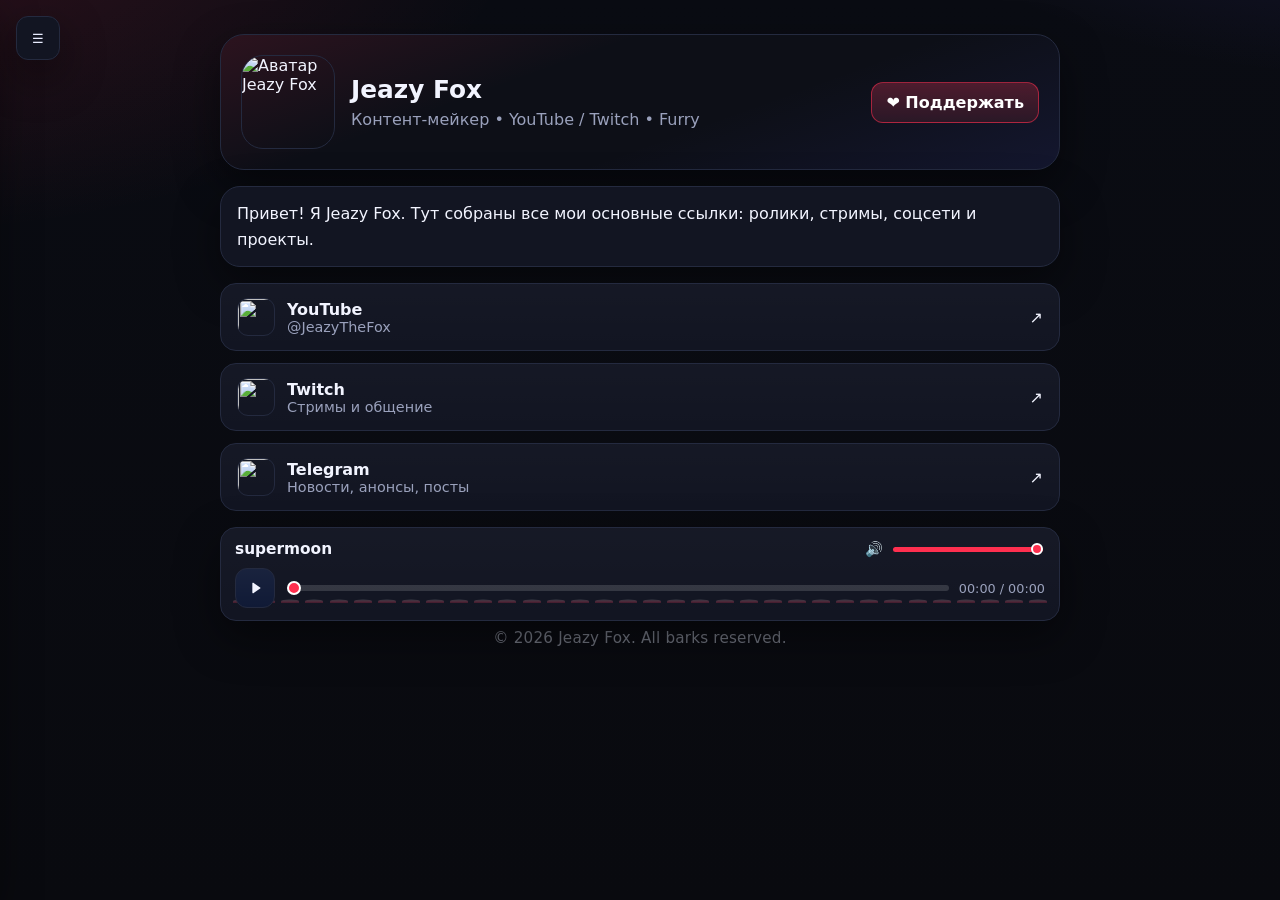
==== commit dd7cc1a0: "update" ====
--- a/index.html
+++ b/index.html
@@ -9,19 +9,19 @@
   <meta property="og:description" content="Все мои ссылки в одном месте." />
   <meta property="og:type" content="website" />
   <meta name="theme-color" content="#090a0f" />
-  <link rel="icon" type="image/png" sizes="32x32" href="./assets/pic/icon.png" />
-  <link rel="shortcut icon" href="./assets/pic/icon.png" />
-  <link rel="apple-touch-icon" href="./assets/pic/icon.png" />
-  <link rel="stylesheet" href="./assets/style.css">
-  <script src="./assets/script.js" defer></script>
+  <link rel="icon" type="image/png" sizes="32x32" href="assets/pic/icon.png" />
+  <link rel="shortcut icon" href="assets/pic/icon.png" />
+  <link rel="apple-touch-icon" href="assets/pic/icon.png" />
+  <link rel="stylesheet" href="assets/style.css">
+  <script src="assets/script.js" defer></script>
 </head>
 
 <body>
-  <button class="menu-toggle" id="menuToggle" aria-label="Открыть меню">|||</button>
+  <button class="menu-toggle" id="menuToggle" aria-label="Открыть меню">☰</button>
   <div class="backdrop" id="backdrop"></div>
   <aside class="sidebar" id="sidebar">
     <div class="side-head">
-      <img class="side-avatar" src="./assets/pic/avatar.jpg" alt="Jeazy Fox" />
+      <img class="side-avatar" src="assets/pic/avatar.jpg" alt="Jeazy Fox" />
       <div><div style="font-weight:700">Jeazy Fox</div><div style="font-size:.86rem;color:var(--muted)">Навигация</div></div>
     </div>
     <nav class="menu">
@@ -34,7 +34,7 @@
     <section class="screen active" id="screen-home">
       <section class="profile">
         <div class="profile-main">
-          <img class="avatar" src="./assets/pic/avatar.jpg" alt="Аватар Jeazy Fox" />
+          <img class="avatar" src="assets/pic/avatar.jpg" alt="Аватар Jeazy Fox" />
           <div><h1 class="name">Jeazy Fox</h1><p class="tag">Контент-мейкер • YouTube / Twitch • Furry</p></div>
         </div>
         <a class="support-btn" href="https://dalink.to/jeazythefox" target="_blank" rel="noopener noreferrer">❤ Поддержать</a>
@@ -42,13 +42,13 @@
       <p class="bio">Привет! Я Jeazy Fox. Тут собраны все мои основные ссылки: ролики, стримы, соцсети и проекты.</p>
       <section class="links">
         <a class="link" href="https://www.youtube.com/@JeazyTheFox" target="_blank" rel="noopener noreferrer">
-          <div class="left"><img class="icon" src="https://yt3.googleusercontent.com/-tAoT00YfgCUg6kiasBOcpT6Lz6WpdNpo0VDoM7ib9CxpiO_aLxFq4SMBW9F3u6YH2SvoBzFWA=s160-c-k-c0x00ffffff-no-rj" alt=""><div><div style="font-weight:700">YouTube</div><div class="sub">@JeazyTheFox</div></div></div><div>↗</div>
+          <div class="left"><img class="icon" src="https://www.gstatic.com/youtube/img/branding/favicon/favicon_144x144.png" alt=""><div><div style="font-weight:700">YouTube</div><div class="sub">@JeazyTheFox</div></div></div><div>↗</div>
         </a>
         <a class="link" href="https://www.twitch.tv/jeazy_the_fox" target="_blank" rel="noopener noreferrer">
           <div class="left"><img class="icon" src="https://static-cdn.jtvnw.net/jtv_user_pictures/4e998103-fb69-416b-9290-1522a939c593-profile_image-70x70.png" alt=""><div><div style="font-weight:700">Twitch</div><div class="sub">Стримы и общение</div></div></div><div>↗</div>
         </a>
         <a class="link" href="https://t.me/jeazy_fox_chanel" target="_blank" rel="noopener noreferrer">
-          <div class="left"><img class="icon" src="./assets/pic/avatar.jpg" alt=""><div><div style="font-weight:700">Telegram</div><div class="sub">Новости, анонсы, посты</div></div></div><div>↗</div>
+          <div class="left"><img class="icon" src="assets/pic/avatar.jpg" alt=""><div><div style="font-weight:700">Telegram</div><div class="sub">Новости, анонсы, посты</div></div></div><div>↗</div>
         </a>
       </section>
     </section>
@@ -56,48 +56,44 @@
     <section class="screen" id="screen-news">
       <section class="profile">
         <div class="profile-main">
-          <img class="avatar" src="./assets/pic/avatar.jpg" alt="Аватар Jeazy Fox" />
+          <img class="avatar" src="assets/pic/avatar.jpg" alt="Аватар Jeazy Fox" />
           <div><h1 class="name">Новости</h1><p class="tag">Лента обновлений и анонсов</p></div>
         </div>
         <a class="support-btn" href="https://dalink.to/jeazythefox" target="_blank" rel="noopener noreferrer">❤ Поддержать</a>
       </section>
       <div class="news-list" id="newsList"></div>
       <div class="news-empty" id="newsEmpty" style="display:none;">Пока новостей нет. Добавь записи в <code>news.json</code>.</div>
-      <div class="news-error" id="newsError" style="display:none;">Не удалось загрузить <code>news.json</code>. Проверь путь и JSON-формат.</div>
+      <div class="news-error" id="newsError" style="display:none;">Не удалось загрузить новости. Убедись, что файл <code>assets/news.json</code> существует и доступен через сервер.</div>
     </section>
 
-    
-<section class="audio-card">
-  <div class="eq-bg" id="eqBg" aria-hidden="true"></div>
-  <div class="audio-head">
-    <div class="audio-meta">
-      <div class="audio-title" id="trackTitle">supermoon</div>
-    </div>
-    <div class="audio-inline-vol">
-      <span class="audio-vol-label" aria-hidden="true">🔊</span>
-      <input id="vol" class="audio-vol" type="range" min="0" max="1" step="0.01" value="0.8" aria-label="Volume" />
-    </div>
-  </div>
+    <section class="audio-card">
+      <div class="eq-bg" id="eqBg" aria-hidden="true"></div>
+      <div class="audio-head">
+        <div class="audio-meta">
+          <div class="audio-title" id="trackTitle">supermoon</div>
+        </div>
+        <div class="audio-inline-vol">
+          <span class="audio-vol-label" aria-hidden="true">🔊</span>
+          <input id="vol" class="audio-vol" type="range" min="0" max="1" step="0.01" value="0.8" aria-label="Volume" />
+        </div>
+      </div>
 
-  <div class="audio-row">
-    <button class="audio-btn" id="playBtn" aria-label="Play/Pause">
-      <svg id="iconPlay" viewBox="0 0 24 24" fill="currentColor" aria-hidden="true"><path d="M8 5.14v13.72A1 1 0 0 0 9.57 19.7l10.12-6.86a1 1 0 0 0 0-1.66L9.57 4.3A1 1 0 0 0 8 5.14Z"/></svg>
-      <svg id="iconPause" viewBox="0 0 24 24" fill="currentColor" aria-hidden="true" style="display:none"><path d="M7 5a1 1 0 0 1 1 1v12a1 1 0 1 1-2 0V6a1 1 0 0 1 1-1Zm10 0a1 1 0 0 1 1 1v12a1 1 0 1 1-2 0V6a1 1 0 0 1 1-1Z"/></svg>
-    </button>
+      <div class="audio-row">
+        <button class="audio-btn" id="playBtn" aria-label="Play/Pause">
+          <svg id="iconPlay" viewBox="0 0 24 24" fill="currentColor" aria-hidden="true"><path d="M8 5.14v13.72A1 1 0 0 0 9.57 19.7l10.12-6.86a1 1 0 0 0 0-1.66L9.57 4.3A1 1 0 0 0 8 5.14Z"/></svg>
+          <svg id="iconPause" viewBox="0 0 24 24" fill="currentColor" aria-hidden="true" style="display:none"><path d="M7 5a1 1 0 0 1 1 1v12a1 1 0 1 1-2 0V6a1 1 0 0 1 1-1Zm10 0a1 1 0 0 1 1 1v12a1 1 0 1 1-2 0V6a1 1 0 0 1 1-1Z"/></svg>
+        </button>
 
-    <input id="seek" class="audio-seek" type="range" min="0" max="100" value="0" step="0.1" aria-label="Progress" />
-    <div id="time" class="audio-time">00:00 / 00:00</div>
-  </div>
-<audio id="player" preload="metadata">
-    <source src="./assets/music/supermoon.mp3" type="audio/mpeg" />
-    Ваш браузер не поддерживает аудио.
-  </audio>
-</section>
-
+        <input id="seek" class="audio-seek" type="range" min="0" max="100" value="0" step="0.1" aria-label="Progress" />
+        <div id="time" class="audio-time">00:00 / 00:00</div>
+      </div>
+      <audio id="player" preload="metadata" crossorigin="anonymous">
+        <source src="assets/music/supermoon.mp3" type="audio/mpeg" />
+        Ваш браузер не поддерживает аудио.
+      </audio>
+    </section>
 
     <footer>© <span id="year"></span> Jeazy Fox. All barks reserved.</footer>
   </main>
-
-
 </body>
-</html>
+</html>
